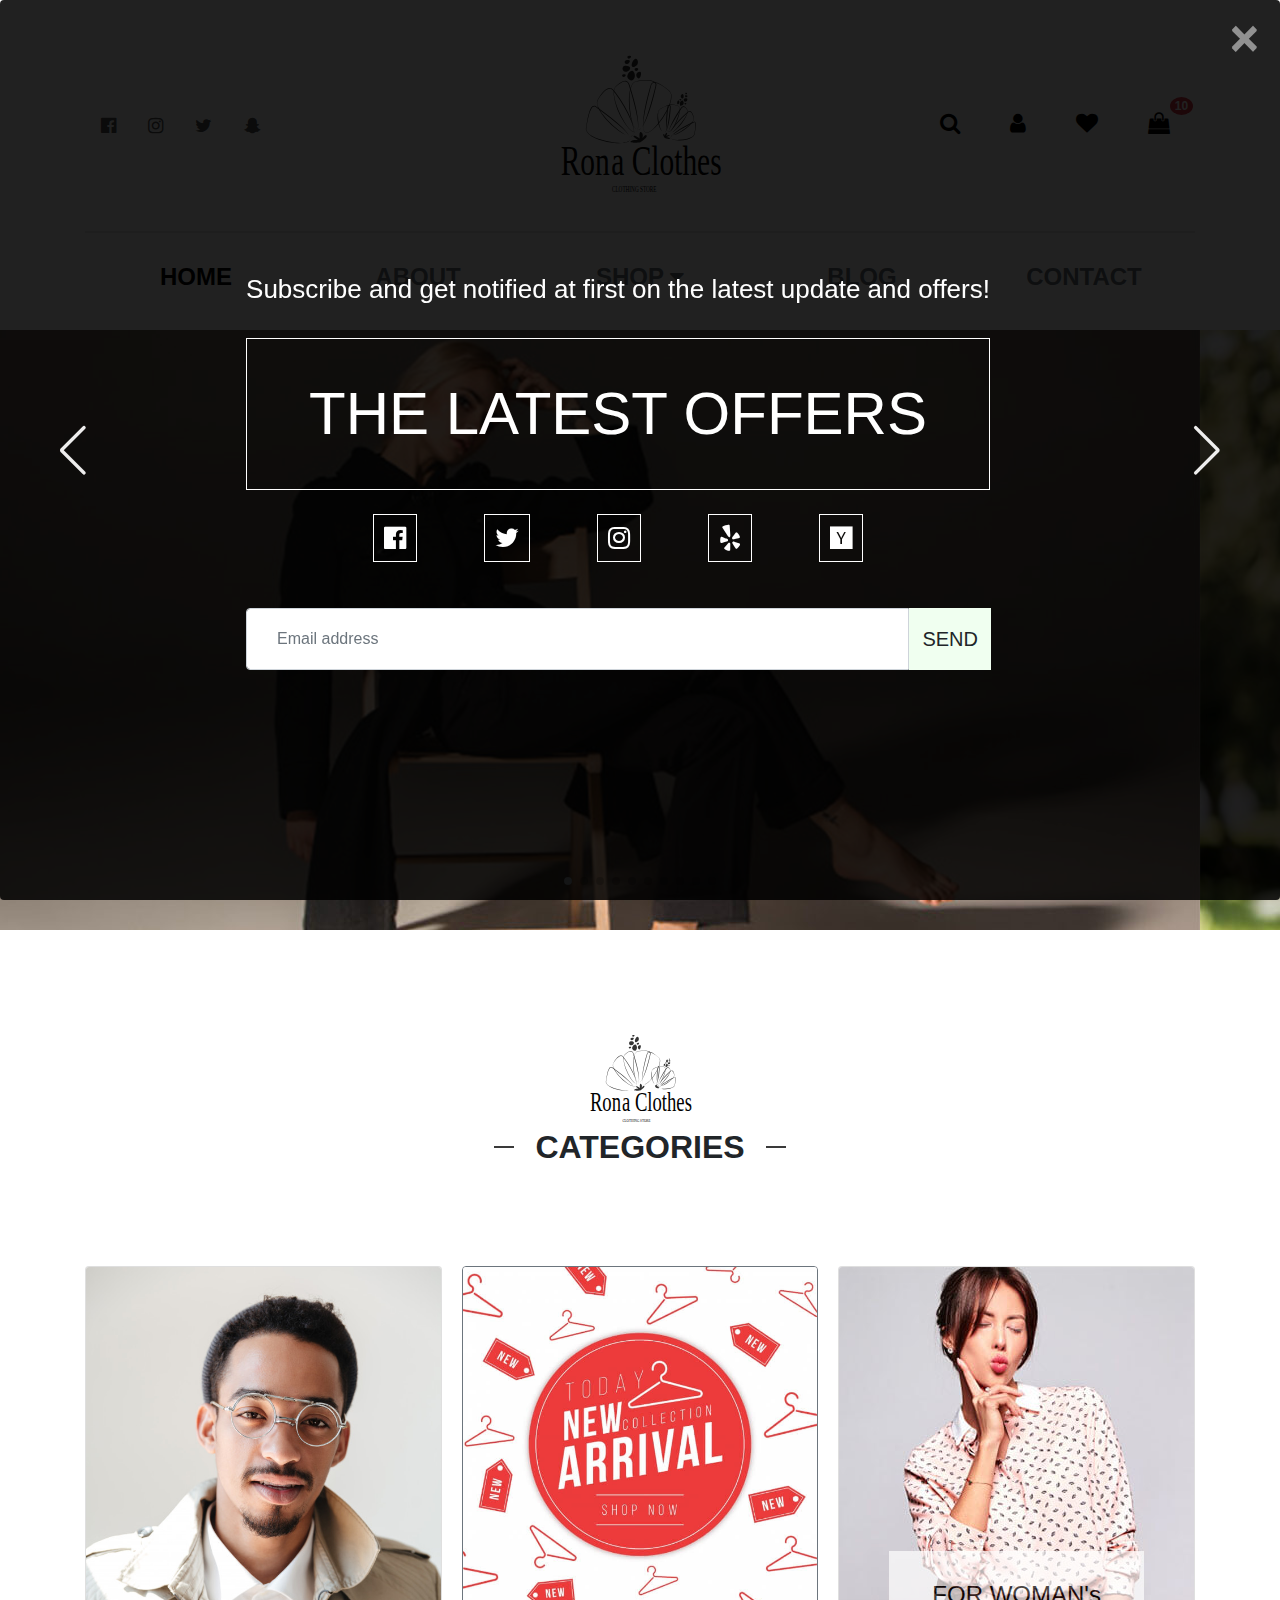
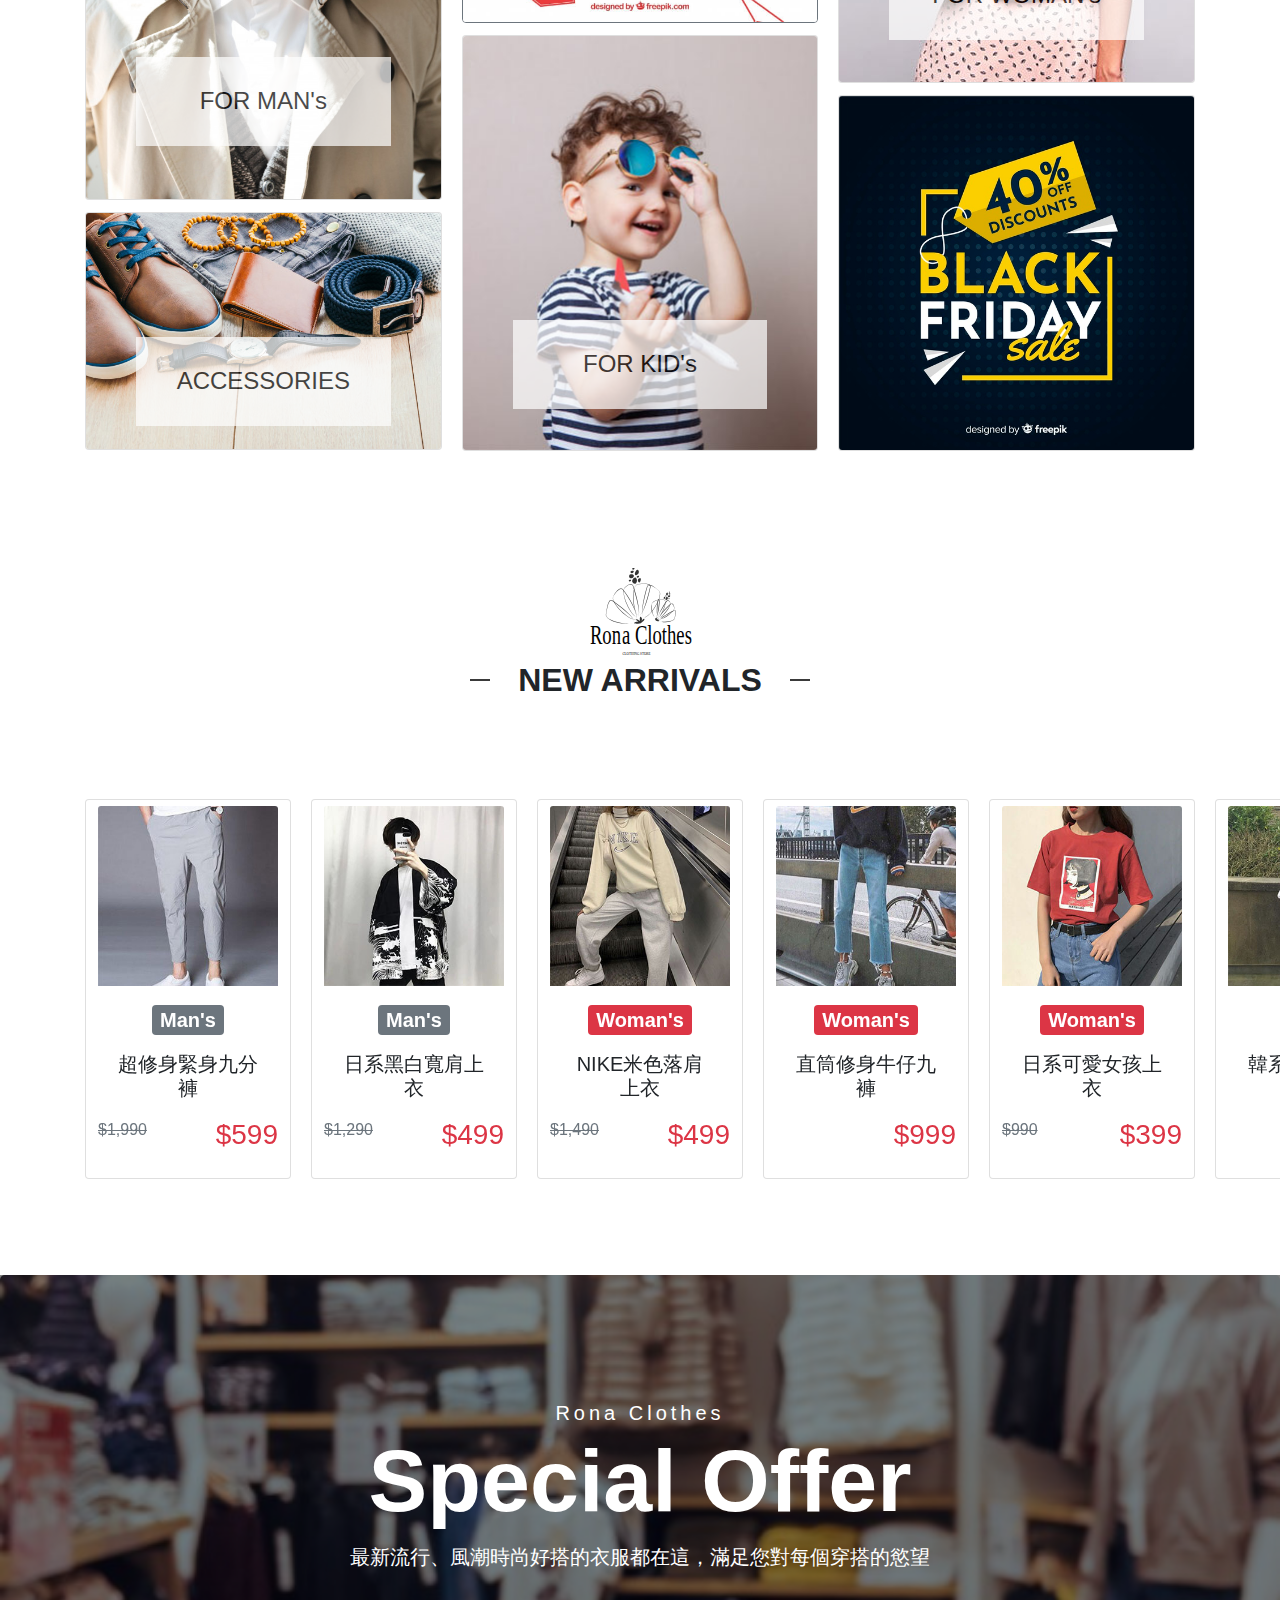
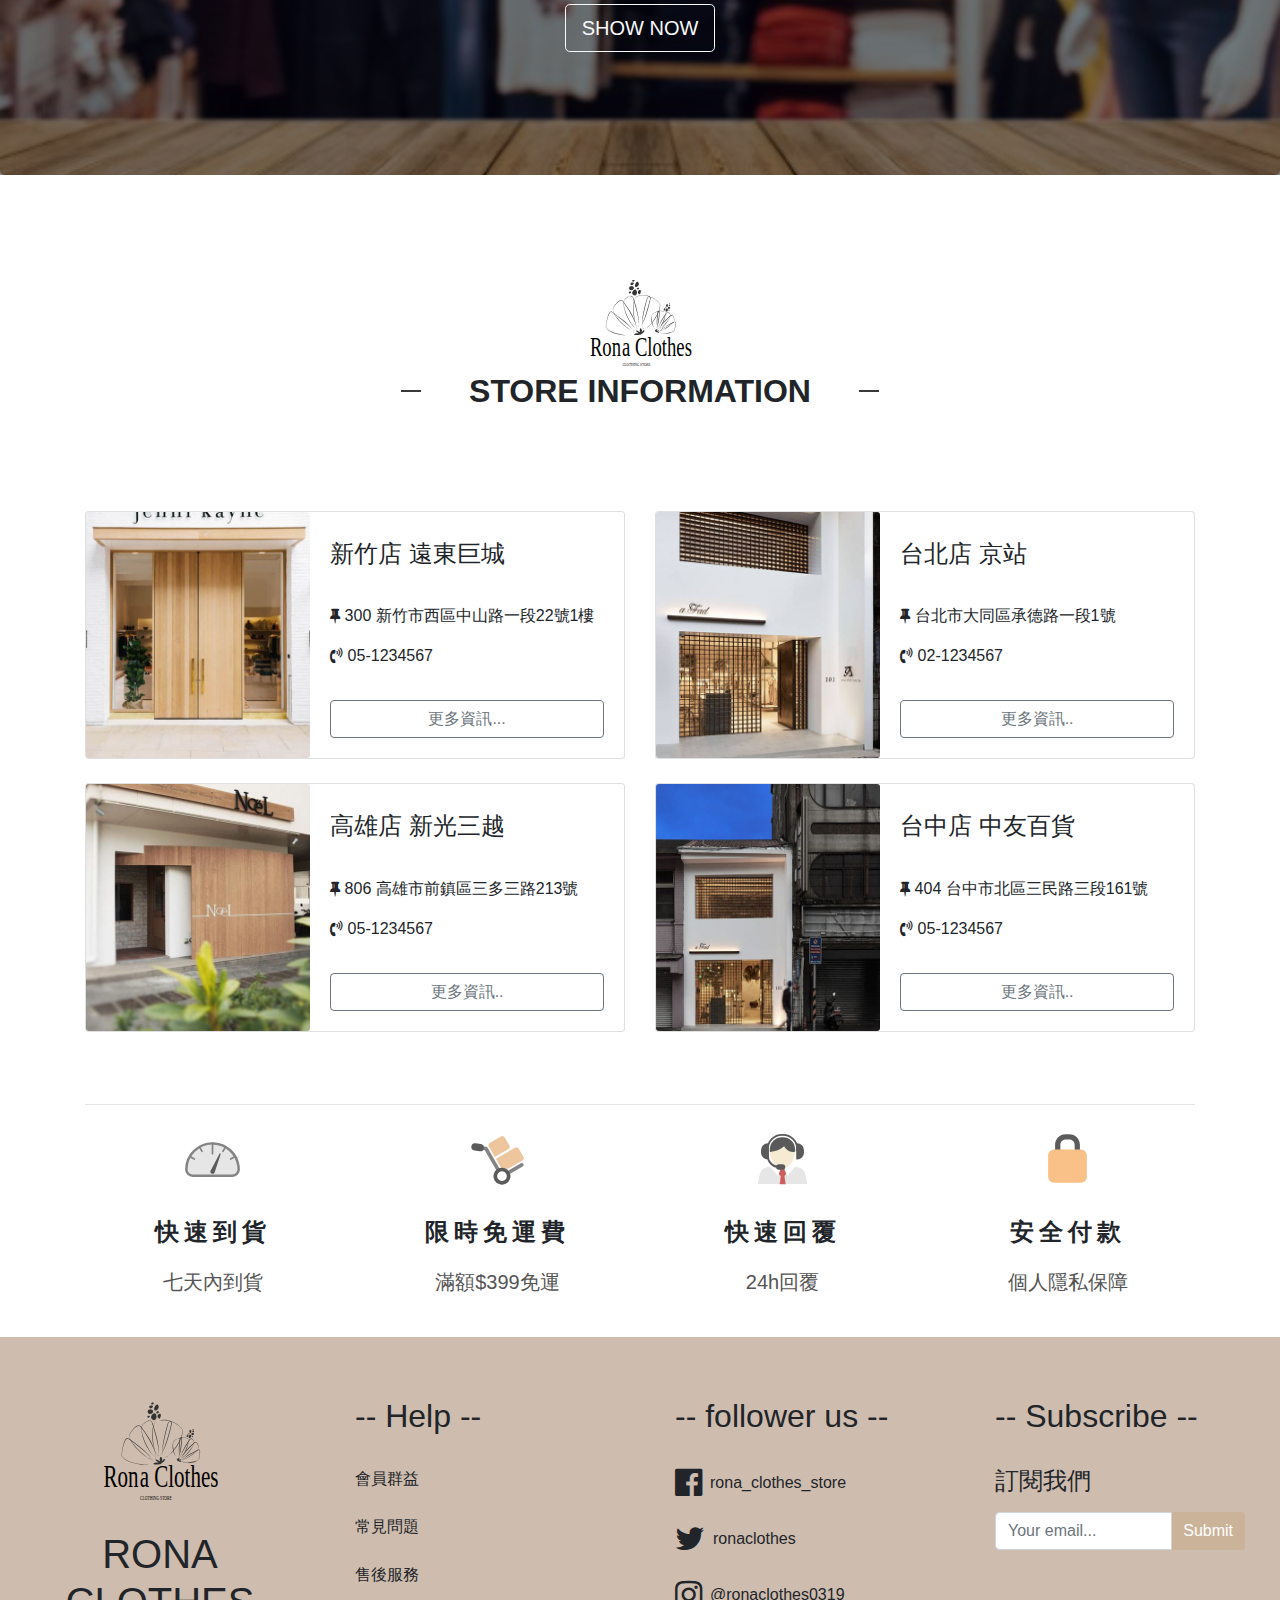
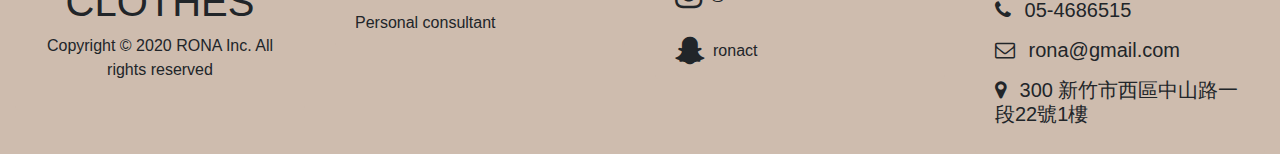
==== index.html @ bc6e912e "update" ====
<!DOCTYPE html>
<html lang="en">

<head>
    <meta charset="UTF-8">
    <meta name="viewport" content="width=device-width, initial-scale=1.0">
    <link rel="stylesheet" href="https://maxcdn.bootstrapcdn.com/font-awesome/4.7.0/css/font-awesome.min.css">
    <link rel="stylesheet" href="https://stackpath.bootstrapcdn.com/bootstrap/4.4.1/css/bootstrap.min.css"
        integrity="sha384-Vkoo8x4CGsO3+Hhxv8T/Q5PaXtkKtu6ug5TOeNV6gBiFeWPGFN9MuhOf23Q9Ifjh" crossorigin="anonymous">
    <link rel="stylesheet" href="stylesheet/all.css">
    <!--swiper-->
    <link rel="stylesheet" href="https://unpkg.com/swiper/swiper-bundle.min.css">
    <title>Bootstrap | 電商平台</title>
</head>

<body>
    <!--header-->
    <header class="header container mt-5">
        <div class="row">
            <!--漢堡選單-->
            <div class="open-icon">
                <a class="btn" href=""><i class="fa fa-bars" aria-hidden="true"></i></a>
            </div>
            <!--社群icon-->
            <div class="community col-lg-4">
                <nav class="nav">
                    <a class="nav-link" href="#">
                        <i class="fa fa-facebook-official fa-lg" aria-hidden="true"></i>
                    </a>
                    <a class="nav-link" href="#">
                        <i class="fa fa-instagram fa-lg" aria-hidden="true"></i>
                    </a>
                    <a class="nav-link" href="#">
                        <i class="fa fa-twitter fa-lg" aria-hidden="true"></i>
                    </a>
                    <a class="nav-link" href="#">
                        <i class="fa fa-snapchat-ghost fa-lg" aria-hidden="true"></i>
                    </a>
                </nav>
            </div>
            <!--LOGO-->
            <div class="logo col-lg-4">
                <img class="d-block mx-auto" src="image/LOGO.svg" alt="">
            </div>
            <!--使用選單-->
            <div class="side col-lg-4">
                <ul class="nav">
                    <li class="nav-item">
                        <a class="nav-link" href="#">
                            <i class="fa fa-search" aria-hidden="true"></i>
                        </a>
                    </li>
                    <li class="nav-item">
                        <a class="nav-link" href="login.html">
                            <i class="fa fa-user" aria-hidden="true"></i>
                        </a>
                    </li>
                    <li class="nav-item">
                        <a class="nav-link" href="#">
                            <i class="fa fa-heart" aria-hidden="true"></i>
                        </a>
                    </li>
                    <li class="nav-item">
                        <div class="dropdown">
                            <a class="nav-link dropdown" href="#" role="button" id="dropdownMenuLink"
                                data-toggle="dropdown" aria-haspopup="true" aria-expanded="false">
                                <i class="fa fa-shopping-bag" aria-hidden="true"></i>
                                <span class="badge badge-danger rounded-circle">10</span>
                            </a>
                            <div class="dropdown-menu dropdown-menu-right" aria-labelledby="dropdownMenuButton">
                                <section class="shoppingcart container">
                                    <table class="table table-borderless">
                                        <thead>
                                            <tr>
                                                <th scope="col" colspan="3">加入購物車的商品</th>
                                                <th scope="col"></th>
                                            </tr>
                                        </thead>
                                        <tbody>
                                            <tr>
                                                <th scope="row" style="height: auto;">
                                                    <div class="cartpd">
                                                        <p>舒適透氣慢跑鞋(女)</p>
                                                        <span>紅色</span>
                                                        <span>27.5</span>
                                                    </div>
                                                </th>
                                                <td style="padding: none;">
                                                    $39.00
                                                </td>
                                                <td>
                                                    <div class="quantity">
                                                        <input type="number" min="1" max="50" step="1" value="2">
                                                    </div>
                                                </td>
                                                <td>
                                                    <button class="btn border-0">
                                                        <i class="fa fa-times-circle" aria-hidden="true"></i>
                                                    </button>
                                                </td>
                                            </tr>
                                            <tr>
                                                <th scope="row" style="height: auto;">
                                                    <div class="cartpd">
                                                        <p>紅寶石項鍊(女)</p>
                                                        <span>翡翠紅色</span>
                                                    </div>
                                                </th>
                                                <td>
                                                    $139.00
                                                </td>
                                                <td>
                                                    <div class="quantity">
                                                        <input type="number" min="1" max="50" step="1" value="1">
                                                    </div>
                                                </td>
                                                <td>
                                                    <button class="btn border-0">
                                                        <i class="fa fa-times-circle" aria-hidden="true"></i>
                                                    </button>
                                                </td>
                                            </tr>
                                            <tr>
                                                <th scope="row" style="height: auto;">
                                                    <div class="cartpd">
                                                        <p>顯長牛仔褲短(女)</p>
                                                        <span>淺藍色</span>
                                                        <span>XXL</span>
                                                    </div>
                                                </th>
                                                <td>
                                                    $19.00
                                                </td>
                                                <td>
                                                    <div class="quantity">
                                                        <input type="number" min="1" max="50" step="1" value="1">
                                                    </div>
                                                </td>
                                                <td>
                                                    <button class="btn border-0">
                                                        <i class="fa fa-times-circle" aria-hidden="true"></i>
                                                    </button>
                                                </td>
                                            </tr>
                                            <tr>
                                                <th scope="row" style="height: auto;">
                                                    <div class="cartpd">
                                                        <p>經典superlogo 短袖Tshirt</p>
                                                        <span>綠色</span>
                                                        <span>M</span>
                                                    </div>
                                                </th>
                                                <td>
                                                    $9.00
                                                </td>
                                                <td>
                                                    <div class="quantity">
                                                        <input type="number" min="1" max="50" step="1" value="3">
                                                    </div>
                                                </td>
                                                <td>
                                                    <button class="btn border-0">
                                                        <i class="fa fa-times-circle" aria-hidden="true"></i>
                                                    </button>
                                                </td>
                                            </tr>
                                        </tbody>
                                    </table>
                                    <a href="shoppingcart.html" class="btn btn-secondary my-3" style="width: 100%;">
                                        <i class="fa fa-shopping-cart" aria-hidden="true"></i>
                                        結帳去
                                    </a>
                                </section>
                            </div>
                        </div>
                    </li>
                    <!--搜尋-->
                    <div class="input-group mb-3">
                        <input type="text" class="form-control" placeholder="您想搜尋什麼..."
                            aria-label="Recipient's username" aria-describedby="button-addon2">
                        <div class="input-group-append">
                            <button class="btn btn-outline-secondary" type="button" id="button-addon2">
                                <i class="fa fa-search" aria-hidden="true"></i>
                            </button>
                        </div>
                    </div>
                </ul>
            </div>
        </div>
        <ul class="menu nav nav-pills nav-justified">
            <li class="mb-close-menu nav-item">
                <button class="btn"><i class="fa fa-times" aria-hidden="true"></i></button>
            </li>
            <li class="nav-item">
                <a class="nav-link h4 disabled" href="#">HOME</a>
            </li>
            <li class="nav-item">
                <a class="nav-link h4 text-secondary" href="about.html">ABOUT</a>
            </li>
            <li class="shop mb-shop nav-item">
                <a class="nav-link h4 text-secondary" href="shop.html">
                    SHOP
                    <i class="fa fa-caret-down" aria-hidden="true"></i>
                </a>
                <ul class="list-group">
                    <li class="list-group-item border-top-0">
                        <a class="btn" href="shop.html">
                            <p>全部</p>ALL
                        </a>
                    </li>
                    <li class="list-group-item">
                        <a class="btn" href="shop-man.html">
                            <p>男裝</p>MAN's
                        </a>
                    </li>
                    <li class="list-group-item">
                        <a class="btn" href="shop-man.html">
                            <p>女裝</p>WOMAN's
                        </a>
                    </li>
                    <li class="list-group-item">
                        <a class="btn" href="shop-man.html">
                            <p>童裝</p>KID's
                        </a>
                    </li>
                    <li class="list-group-item">
                        <a class="btn" href="shop-man.html">
                            <p>飾品</p>ACCESSORIES
                        </a>
                    </li>
                </ul>
            </li>
            <li class="nav-item">
                <a class="nav-link h4 text-secondary" href="#">BLOG</a>
            </li>
            <li class="nav-item">
                <a class="nav-link h4 text-secondary" href="contact.html">CONTACT</a>
            </li>
        </ul>
    </header>

    <main>
        <!--banner-->
        <section class="banner swiper-container mb-5">
            <div class="swiper-wrapper">
                <div class="swiper-slide">
                    <img class="rwd-img" src="image/banner.jpg" alt="">
                </div>
                <div class="swiper-slide">
                    <img class="rwd-img" src="image/banner1.jpg" alt="">
                </div>
                <div class="swiper-slide">
                    <img class="rwd-img" src="/image/banner3.jpg" alt="">
                </div>
            </div>
            <div class="swiper-button-prev ml-5"></div>
            <div class="swiper-button-next mr-5"></div>
        </section>

        <!--商品分類-->
        <section class="categories container my-5">
            <div class="title-logo text-center mb-5">
                <h2 class="mb-0">
                    <img src="/image/LOGO.svg" alt="">
                </h2>
                <p class="h2"><strong>Categories</strong></p>
            </div>
            <div class="card-columns">
                <a href="#" class="card">
                    <img src="image/man's.jpg" class="card-img" alt="...">
                    <div class="card-body-overlay">
                        <h4 class="card-title mb-0">FOR MAN's</h4>
                    </div>
                </a>
                <a href="shop-man.html" class="card">
                    <img src="image/accessories .jpg" class="card-img" alt="...">
                    <div class="card-body-overlay">
                        <h4 class="card-title mb-0">ACCESSORIES</h4>
                    </div>
                </a>
                <a href="shop-man.html" class="card boder border-secondary">
                    <img src="image/newarival.jpg" class="card-img" alt="...">
                </a>
                <a href="shop-man.html" class="card">
                    <img src="image/Kid's.jpg" class="card-img" alt="...">
                    <div class="card-body-overlay">
                        <h4 class="card-title mb-0">FOR KID's</h4>
                    </div>
                </a>
                <a href="shop-man.html" class="card">
                    <img src="image/woman's.jpg" class="card-img" alt="...">
                    <div class="card-body-overlay">
                        <h4 class="card-title mb-0">FOR WOMAN's</h4>
                    </div>
                </a>
                <a href="shop-man.html" class="card">
                    <img src="image/black-friday.jpg" class="card-img" alt="...">
                </a>
            </div>
        </section>

        <!--新商品-->
        <section class="new container my-5">
            <div class="title-logo text-center mb-5">
                <h2 class="mb-0">
                    <img src="/image/LOGO.svg" alt="">
                </h2>
                <p class="h2"><strong>new arrivals</strong></p>
            </div>
            <div class="arrivals swiper-container pb-5">
                <div class="swiper-wrapper">
                    <div class="new-pd swiper-slide">
                        <a href="shopdetail.html" class="card btn">
                            <div class="card-header bg-transparent border-0 mb-0 p-0">
                                <img src="image/newpd.jpg" class="card-img-top" alt="...">
                            </div>
                            <div class="card-body">
                                <span class="badge badge-secondary">Man's</span>
                                <p class="card-title h5 mt-3">
                                    超修身緊身九分褲
                                </p>
                            </div>
                            <div class="card-footer">
                                <span class="text-secondary"><del>$1,990</del></span>
                                <span class="text-danger h3 ml-auto">$599</span>
                            </div>
                        </a>
                    </div>
                    <div class="new-pd swiper-slide">
                        <a href="shopdetail.html" class="btn card">
                            <div class="card-header bg-transparent border-0 mb-0 p-0">
                                <img src="image/newpd1.jpg" class="card-img-top" alt="...">
                            </div>
                            <div class="card-body">
                                <span class="badge badge-secondary">Man's</span>
                                <p class="card-title h5 mt-3">
                                    日系黑白寬肩上衣
                                </p>
                            </div>
                            <div class="card-footer">
                                <span class="text-secondary"><del>$1,290</del></span>
                                <span class="text-danger h3 ml-auto">$499</span>
                            </div>
                        </a>
                    </div>
                    <div class="new-pd swiper-slide">
                        <a href="shopdetail.html" class="btn card">
                            <div class="card-header bg-transparent border-0 mb-0 p-0">
                                <img src="image/newpd2.jpg" class="card-img-top" alt="...">
                            </div>
                            <div class="card-body">
                                <span class="badge badge-danger">Woman's</span>
                                <p class="card-title h5 mt-3">
                                    NIKE米色落肩上衣
                                </p>
                            </div>
                            <div class="card-footer">
                                <span class="text-secondary"><del>$1,490</del></span>
                                <span class="text-danger h3 ml-auto">$499</span>
                            </div>
                        </a>
                    </div>
                    <div class="new-pd swiper-slide">
                        <a href="shopdetail.html" class="btn card">
                            <div class="card-header bg-transparent border-0 mb-0 p-0">
                                <img src="image/newpd3.jpg" class="card-img-top" alt="...">
                            </div>
                            <div class="card-body">
                                <span class="badge badge-danger">Woman's</span>
                                <p class="card-title h5 mt-3">
                                    直筒修身牛仔九褲
                                </p>
                            </div>
                            <div class="card-footer">
                                <span class="text-danger h3 ml-auto">$999</span>
                            </div>
                        </a>
                    </div>
                    <div class="new-pd swiper-slide">
                        <a href="shopdetail.html" class="btn card">
                            <div class="card-header bg-transparent border-0 mb-0 p-0">
                                <img src="image/newpd4.jpg" class="card-img-top" alt="...">
                            </div>
                            <div class="card-body">
                                <span class="badge badge-danger">Woman's</span>
                                <p class="card-title h5 mt-3">
                                    日系可愛女孩上衣
                                </p>
                            </div>
                            <div class="card-footer">
                                <span class="text-secondary"><del>$990</del></span>
                                <span class="text-danger h3 ml-auto">$399</span>
                            </div>
                        </a>
                    </div>
                    <div class="new-pd swiper-slide">
                        <a href="shopdetail.html" class="btn card">
                            <div class="card-header bg-transparent border-0 mb-0 p-0">
                                <img src="image/newpd6.jpg" class="card-img-top" alt="...">
                            </div>
                            <div class="card-body">
                                <span class="badge badge-secondary">Man's</span>
                                <p class="card-title h5 mt-3">
                                    韓系深色牛仔吊帶褲
                                </p>
                            </div>
                            <div class="card-footer">
                                <span class="text-danger ml-auto h3">$1,290</span>
                            </div>
                        </a>
                    </div>
                    <div class="new-pd swiper-slide">
                        <a href="shopdetail.html" class="btn card">
                            <div class="card-header bg-transparent border-0 mb-0 p-0">
                                <img src="image/newpd5.jpg" class="card-img-top" alt="...">
                            </div>
                            <div class="card-body">
                                <span class="badge badge-secondary">Man's</span>
                                <p class="card-title h5 mt-3">
                                    直筒黑色縮口棉褲
                                </p>
                            </div>
                            <div class="card-footer">
                                <span class="text-danger ml-auto h3">$1,290</span>
                            </div>
                        </a>
                    </div>
                    <div class="new-pd swiper-slide">
                        <a href="shopdetail.html" class="btn card">
                            <div class="card-header bg-transparent border-0 mb-0 p-0">
                                <img src="image/newpd7.jpg" class="card-img-top" alt="...">
                            </div>
                            <div class="card-body">
                                <span class="badge badge-secondary">Man's</span>
                                <p class="card-title h5 mt-3">
                                    日系呆萌紅色紋路上衣
                                </p>
                            </div>
                            <div class="card-footer">
                                <span class="text-secondary"><del>$790</del></span>
                                <span class="text-danger ml-auto h3">$399</span>
                            </div>
                        </a>
                    </div>
                    <div class="new-pd swiper-slide">
                        <a href="shopdetail.html" class="btn card">
                            <div class="card-header bg-transparent border-0 mb-0 p-0">
                                <img src="image/newpd8.jpg" class="card-img-top" alt="...">
                            </div>
                            <div class="card-body">
                                <span class="badge badge-danger">Woman's</span>
                                <p class="card-title h5 mt-3">
                                    超舒服修腿筒牛仔褲
                                </p>
                            </div>
                            <div class="card-footer">
                                <span class="text-danger ml-auto h3">$1,399</span>
                            </div>
                        </a>
                    </div>
                    <div class="new-pd swiper-slide">
                        <a href="shopdetail.html" class="btn card">
                            <div class="card-header bg-transparent border-0 mb-0 p-0">
                                <img src="image/newpd9.jpg" class="card-img-top" alt="...">
                            </div>
                            <div class="card-body">
                                <span class="badge badge-danger">Woman's</span>
                                <p class="card-title h5 mt-3">
                                    可愛深色九分寬褲
                                </p>
                            </div>
                            <div class="card-footer">
                                <span class="text-secondary"><del>$1,390</del></span>
                                <span class="text-danger ml-auto h3">$999</span>
                            </div>
                        </a>
                    </div>
                </div>
                <div class="swiper-pagination">
                </div>
            </div>
        </section>

        <!--告示牌-->
        <section class="billboard jumbotron bg-cover my-5">
            <div class="jumbotron-text">
                <small>Rona Clothes</small>
                <h2 class="display-2 "><strong>Special Offer</strong></h2>
                <p class="lead">最新流行、風潮時尚好搭的衣服都在這，滿足您對每個穿搭的慾望</p>
                <a class="btn btn-outline-light btn-lg mt-3" href="shop.html" role="button">SHOW NOW</a>
            </div>
        </section>

        <!--店面資訊-->
        <section class="store-location container my-5">
            <div class="title-logo text-center">
                <h2 class="mb-0">
                    <img src="/image/LOGO.svg" alt="">
                </h2>
                <p class="h2"><strong>STORE INFORMATION</strong></p>
            </div>
            <div class="row">
                <div class="col-md-6 mb-4">
                    <div class="card" style="max-width: 100%;">
                        <div class="row no-gutters">
                            <div class="col-lg-5">
                                <img src="image/store.jpg" class="card-img d-block mx-auto h-100" alt="...">
                            </div>
                            <div class="col-lg-7">
                                <div class="card-body h-100">
                                    <div class="text h-100 d-flex flex-column justify-content-center">
                                        <h2 class="card-title h4 mt-2">新竹店 遠東巨城</h2>
                                        <p class="card-text mt-4">
                                            <i class="fa fa-thumb-tack" aria-hidden="true"></i>
                                            300 新竹市西區中山路一段22號1樓
                                        </p>
                                        <p class="card-text">
                                            <i class="fa fa-volume-control-phone" aria-hidden="true"></i>
                                            05-1234567
                                        </p>
                                        <a href="#" class="btn btn-outline-secondary mt-3">更多資訊...</a>
                                    </div>
                                </div>
                            </div>
                        </div>
                    </div>
                </div>
                <div class="col-md-6 mb-4">
                    <div class="card h-100" style="max-width: 100%;">
                        <div class="row no-gutters">
                            <div class="col-lg-5">
                                <img src="image/store1.jpg" class="card-img d-block mx-auto h-100" alt="...">
                            </div>
                            <div class="col-lg-7">
                                <div class="card-body h-100">
                                    <div class="text h-100 d-flex flex-column justify-content-center">
                                        <h2 class="card-title h4 mt-2">台北店 京站</h2>
                                        <p class="card-text mt-4">
                                            <i class="fa fa-thumb-tack" aria-hidden="true"></i>
                                            台北市大同區承德路一段1號
                                        </p>
                                        <p class="card-text">
                                            <i class="fa fa-volume-control-phone" aria-hidden="true"></i>
                                            02-1234567
                                        </p>
                                        <a href="#" class="btn btn-outline-secondary mt-3">更多資訊..</a>
                                    </div>
                                </div>
                            </div>
                        </div>
                    </div>
                </div>
                <div class="col-md-6 mb-4">
                    <div class="card" style="max-width: 100%;">
                        <div class="row no-gutters">
                            <div class="col-lg-5">
                                <img src="image/store2.jpg" class="card-img d-block mx-auto h-100" alt="...">
                            </div>
                            <div class="col-lg-7">
                                <div class="card-body h-100">
                                    <div class="text h-100 d-flex flex-column justify-content-center">
                                        <h2 class="card-title h4 mt-2">高雄店 新光三越</h2>
                                        <p class="card-text mt-4">
                                            <i class="fa fa-thumb-tack" aria-hidden="true"></i>
                                            806 高雄市前鎮區三多三路213號
                                        </p>
                                        <p class="card-text">
                                            <i class="fa fa-volume-control-phone" aria-hidden="true"></i>
                                            05-1234567
                                        </p>
                                        <a href="#" class="btn btn-outline-secondary mt-3">更多資訊..</a>
                                    </div>
                                </div>
                            </div>
                        </div>
                    </div>
                </div>
                <div class="col-md-6 mb-4">
                    <div class="card" style="max-width: 100%;">
                        <div class="row no-gutters">
                            <div class="col-lg-5">
                                <img src="image/store3.jpg" class="card-img d-block mx-auto h-100" alt="...">
                            </div>
                            <div class="col-lg-7">
                                <div class="card-body h-100">
                                    <div class="text h-100 d-flex flex-column justify-content-center">
                                        <h2 class="card-title h4 mt-2">台中店 中友百貨</h2>
                                        <p class="card-text mt-4">
                                            <i class="fa fa-thumb-tack" aria-hidden="true"></i>
                                            404 台中市北區三民路三段161號
                                        </p>
                                        <p class="card-text">
                                            <i class="fa fa-volume-control-phone" aria-hidden="true"></i>
                                            05-1234567
                                        </p>
                                        <a href="#" class="btn btn-outline-secondary mt-3">更多資訊..</a>
                                    </div>
                                </div>
                            </div>
                        </div>
                    </div>
                </div>
            </div>
        </section>

        <!--承諾顧客-->
        <section class="promise container">
            <hr>
            <div class="row">
                <div class="col-6 col-lg-3">
                    <div class="card">
                        <img src="image/fast.svg" alt="..." style="color: aqua;">
                        <div class="card-body">
                            <h3 class="card-title">
                                快速到貨
                            </h3>
                            <p class="card-text">七天內到貨</p>
                        </div>
                    </div>
                </div>
                <div class="col-6 col-lg-3">
                    <div class="card">
                        <img src="image/shipping.svg" alt="...">
                        <div class="card-body">
                            <h3 class="card-title">
                                限時免運費
                            </h3>
                            <p class="card-text">滿額$399免運</p>
                        </div>
                    </div>
                </div>
                <div class="col-6 col-lg-3">
                    <div class="card">
                        <img src="image/customer service.svg" alt="...">
                        <div class="card-body">
                            <h3 class="card-title">
                                快速回覆
                            </h3>
                            <p class="card-text">24h回覆</p>
                        </div>
                    </div>
                </div>
                <div class="col-6 col-lg-3">
                    <div class="card">
                        <img src="image/lock.svg" alt="...">
                        <div class="card-body">
                            <h3 class="card-title">
                                安全付款
                            </h3>
                            <p class="card-text">個人隱私保障</p>
                        </div>
                    </div>
                </div>
            </div>
        </section>

        <!--alert-->
        <section class="alert alert-dismissible fade show" role="alert">
            <div class="ad">
                <div class="txt">
                    <p>
                        Subscribe and get notified
                        at first on the latest update and offers!
                    </p>
                    <p>
                        THE LATEST OFFERS
                    </p>
                    <p>
                        <a href="#"><i class="fa fa-facebook-official" aria-hidden="true"></i></a>
                        <a href="#"><i class="fa fa-twitter" aria-hidden="true"></i></a>
                        <a href="#"><i class="fa fa-instagram" aria-hidden="true"></i></a>
                        <a href="#"><i class="fa fa-yelp" aria-hidden="true"></i></a>
                        <a href="#"><i class="fa fa-y-combinator" aria-hidden="true"></i></a>
                    </p>
                    <div class="input-group flex-nowrap">
                        <input type="text" class="form-control" placeholder="Email address" aria-label="Username"
                            aria-describedby="addon-wrapping">
                        <div class="input-group-prepend">
                            <button class="btn" id="addon-wrapping">SEND</button>
                        </div>
                    </div>
                </div>
            </div>
            <button type="button" class="close" data-dismiss="alert" aria-label="Close">
                <span aria-hidden="true">&times;</span>
            </button>
        </section>
    </main>

    <!--FOOTER-->
    <footer class="container-fluid pt-5">
        <div class="row justify-content-center">
            <div class="col-12 col-lg-6 col-xl-3">
                <ul class="list-group">
                    <li class="list-group-item">
                        <img class="d-block mx-auto" src="image/LOGO.svg" alt="">
                    </li>
                    <li class="list-group-item">
                        <p class="h1 text-center">RONA CLOTHES</p>
                        <p class=" text-center">Copyright © 2020 RONA Inc. All rights reserved</p>
                    </li>
                </ul>
            </div>
            <div class="col-12 col-lg-6 col-xl-3">
                <ul class="list-group">
                    <li class="list-group-item h2">-- Help --</li>
                    <li class="list-group-item">會員群益</li>
                    <li class="list-group-item">常見問題</li>
                    <li class="list-group-item">售後服務</li>
                    <li class="list-group-item">Personal consultant</li>
                </ul>
            </div>
            <div class="col-12 col-lg-6 col-xl-3">
                <ul class="list-group">
                    <li class="list-group-item h2">-- follower us --</li>
                    <li class="list-group-item d-flex align-items-center">
                        <i class="fa fa-facebook-official fa-2x mr-2" aria-hidden="true"></i>
                        <span>rona_clothes_store</span>
                    </li>
                    <li class="list-group-item d-flex align-items-center">
                        <i class="fa fa-twitter fa-2x mr-2" aria-hidden="true"></i>
                        <span>ronaclothes</span>
                    </li>
                    <li class="list-group-item d-flex align-items-center">
                        <i class="fa fa-instagram fa-2x mr-2" aria-hidden="true"></i>
                        <span>@ronaclothes0319</span>
                    </li>
                    <li class="list-group-item d-flex align-items-center">
                        <i class="fa fa-snapchat-ghost fa-2x mr-2" aria-hidden="true"></i>
                        <span>ronact</span>
                    </li>
                </ul>
            </div>
            <div class="col-12 col-lg-6 col-xl-3">
                <ul class="list-group">
                    <li class="list-group-item h2">-- Subscribe --</li>
                    <li class="list-group-item">
                        <div class="h4 mb-3">
                            訂閱我們
                        </div>
                        <div class="input-group mb-3">
                            <input type="text" class="form-control" placeholder="Your email..." aria-label="Your email"
                                aria-describedby="basic-addon2">
                            <div class="input-group-append">
                                <button class="input-group-text text-white" id="basic-addon2">Submit</button>
                            </div>
                        </div>
                        <div class="h5 mb-3 mt-5">
                            <p>
                                <i class="fa fa-phone mr-2" aria-hidden="true"></i>
                                05-4686515
                            </p>
                            <p>
                                <i class="fa fa-envelope-o mr-2" aria-hidden="true"></i>
                                rona@gmail.com
                            </p>
                            <p>
                                <i class="fa fa-map-marker mr-2" aria-hidden="true"></i>
                                300 新竹市西區中山路一段22號1樓
                            </p>
                        </div>
                    </li>
                </ul>
            </div>
        </div>
    </footer>




    <!--bootstrap-->
    <script src="https://code.jquery.com/jquery-3.3.1.slim.min.js"
        integrity="sha384-q8i/X+965DzO0rT7abK41JStQIAqVgRVzpbzo5smXKp4YfRvH+8abtTE1Pi6jizo"
        crossorigin="anonymous"></script>
    <script src="https://cdnjs.cloudflare.com/ajax/libs/popper.js/1.14.6/umd/popper.min.js"
        integrity="sha384-wHAiFfRlMFy6i5SRaxvfOCifBUQy1xHdJ/yoi7FRNXMRBu5WHdZYu1hA6ZOblgut"
        crossorigin="anonymous"></script>
    <script src="https://stackpath.bootstrapcdn.com/bootstrap/4.2.1/js/bootstrap.min.js"
        integrity="sha384-B0UglyR+jN6CkvvICOB2joaf5I4l3gm9GU6Hc1og6Ls7i6U/mkkaduKaBhlAXv9k"
        crossorigin="anonymous"></script>
    <!--swiper-->
    <script src="https://unpkg.com/swiper/swiper-bundle.min.js"> </script>
    <script src="js/all.js"></script>
---- stylesheet/all.css ----
@charset "UTF-8";
/*
@import "bootstrap/functions";
@import "bootstrap/variables";
@import "bootstrap/mixins";
@import "bootstrap/root";
@import "bootstrap/reboot";
@import "bootstrap/type";
@import "bootstrap/images";
@import "bootstrap/code";
@import "bootstrap/grid";
@import "bootstrap/tables";
@import "bootstrap/forms";
@import "bootstrap/buttons";
@import "bootstrap/transitions";
@import "bootstrap/dropdown";
@import "bootstrap/button-group";
@import "bootstrap/input-group";
@import "bootstrap/custom-forms";
@import "bootstrap/nav";
@import "bootstrap/navbar";
@import "bootstrap/card";
@import "bootstrap/breadcrumb";
@import "bootstrap/pagination";
@import "bootstrap/badge";
@import "bootstrap/jumbotron";
@import "bootstrap/alert";
@import "bootstrap/progress";
@import "bootstrap/media";
@import "bootstrap/list-group";
@import "bootstrap/close";
@import "bootstrap/toasts";
@import "bootstrap/modal";
@import "bootstrap/tooltip";
@import "bootstrap/popover";
@import "bootstrap/carousel";
@import "bootstrap/spinners";
@import "bootstrap/utilities";
@import "bootstrap/print";
*/
@import url("https://fonts.googleapis.com/css2?family=Anton&display=swap");
@import url("https://fonts.googleapis.com/css2?family=Anton&display=swap");
@import url("https://fonts.googleapis.com/css2?family=Pacifico&display=swap");
@import url("https://fonts.googleapis.com/css2?family=Lobster&display=swap");
.rwd-img {
  max-width: 100%;
  height: auto;
}

.bg-cover {
  background-position: center center;
  background-size: cover;
}

.header {
  /*menu開關*/
}

@media (max-width: 992px) {
  .header {
    margin-top: 0 !important;
  }
}

.header .row {
  -webkit-box-align: center;
      -ms-flex-align: center;
          align-items: center;
}

.header .row .open-icon {
  display: none;
}

@media (max-width: 768px) {
  .header .row .open-icon {
    display: block;
    position: absolute;
    top: 15px;
    left: 30px;
    z-index: 1;
  }
}

.header .row .open-icon i {
  font-size: 2.5em;
  color: #383838;
}

.header .row .logo img {
  width: 50%;
  height: 50%;
}

@media (max-width: 992px) {
  .header .row .logo img {
    width: 35%;
    height: 35%;
  }
}

@media (max-width: 992px) {
  .header .row .community {
    display: -webkit-box;
    display: -ms-flexbox;
    display: flex;
    -webkit-box-pack: end;
        -ms-flex-pack: end;
            justify-content: flex-end;
    margin-top: 20px;
  }
}

.header .row .community .fa {
  font-size: 18px;
  color: #555555;
}

.header .row .side {
  display: -webkit-box;
  display: -ms-flexbox;
  display: flex;
  -webkit-box-pack: end;
      -ms-flex-pack: end;
          justify-content: flex-end;
  position: relative;
  /*搜尋*/
  /*搜尋*/
}

@media (max-width: 992px) {
  .header .row .side {
    -webkit-box-pack: center;
        -ms-flex-pack: center;
            justify-content: center;
    margin: 30px 0;
  }
}

@media (max-width: 768px) {
  .header .row .side {
    -webkit-box-pack: center;
        -ms-flex-pack: center;
            justify-content: center;
    margin-bottom: 80px;
  }
}

.header .row .side .nav-item .nav-link {
  padding: 0 25px;
}

.header .row .side .nav-item .nav-link i {
  color: black;
  font-size: 22px;
}

.header .row .side .nav-item .nav-link .fa-shopping-bag {
  position: relative;
}

.header .row .side .nav-item .nav-link .badge {
  position: absolute;
  top: -15px;
}

.header .row .side .input-group {
  opacity: 0;
  position: absolute;
  bottom: -80px;
  left: 0;
  right: 0;
  margin-left: auto;
  width: 80%;
  -webkit-transition: .5s;
  transition: .5s;
}

@media (max-width: 1200px) {
  .header .row .side .input-group {
    margin: 0 auto;
  }
}

.header .row .side .input-group input {
  border-top-left-radius: 20px;
  border: 1px solid gray;
}

.header .row .side .input-group button {
  border-bottom-right-radius: 20px;
}

.header .row .side .input-group button:hover i {
  color: white;
}

.header .row .side .input-group-show {
  opacity: 1;
}

@media (max-width: 992px) {
  .header .row .side .input-group-show {
    margin: 0 auto;
  }
}

.header .menu {
  margin-top: 30px;
  border-top: 2px solid #e7e7e7;
  position: relative;
  /*mb-關閉按鈕*/
  /*控制shop*/
}

@media (max-width: 992px) {
  .header .menu {
    margin-top: 60px;
  }
}

@media (max-width: 768px) {
  .header .menu {
    display: block;
    border-top: none;
    position: fixed;
    top: 0;
    bottom: 0;
    left: 0;
    width: 300px;
    height: 100%;
    overflow-x: hidden;
    overflow-y: auto;
    z-index: 999;
    margin-top: 0 !important;
    padding-top: 10px;
    background-color: rgba(255, 255, 255, 0.9);
    -webkit-transform: translateX(-550px);
            transform: translateX(-550px);
    -webkit-transition: .5s;
    transition: .5s;
  }
}

.header .menu .mb-close-menu {
  display: none;
}

@media (max-width: 768px) {
  .header .menu .mb-close-menu {
    display: -webkit-box;
    display: -ms-flexbox;
    display: flex;
    -webkit-box-pack: end;
        -ms-flex-pack: end;
            justify-content: flex-end;
  }
}

.header .menu .mb-close-menu button {
  font-size: 36px;
  color: gray;
  margin-right: 20px;
}

.header .menu .mb-close-menu button:hover {
  color: #141414;
}

.header .menu .nav-item {
  /*開啟mb-shop*/
}

@media (max-width: 992px) {
  .header .menu .nav-item a {
    font-size: 20px;
  }
}

@media (max-width: 768px) {
  .header .menu .nav-item {
    -webkit-box-flex: 0;
        -ms-flex-positive: 0;
            flex-grow: 0;
  }
}

.header .menu .nav-item:hover {
  position: relative;
}

.header .menu .nav-item:hover::before {
  content: '';
  position: absolute;
  top: -3px;
  left: 0;
  right: 0;
  margin: 0 auto;
  width: 50%;
  height: 2px;
  background-color: black;
}

@media (max-width: 768px) {
  .header .menu .nav-item:hover::before {
    width: 0;
  }
}

.header .menu .nav-item .list-group {
  opacity: 0;
  position: absolute;
  z-index: -1;
  text-align: start;
  -webkit-transition: .2s;
  transition: .2s;
}

@media (max-width: 768px) {
  .header .menu .nav-item .list-group {
    opacity: 0;
    position: static;
    height: 0;
  }
}

.header .menu .nav-item .list-group .list-group-item {
  padding: 0;
}

@media (max-width: 768px) {
  .header .menu .nav-item .list-group .list-group-item {
    background-color: transparent;
  }
}

.header .menu .nav-item .list-group .list-group-item:hover {
  background-color: #b6b6b6;
}

.header .menu .nav-item .list-group .list-group-item a {
  width: 100%;
  padding: 10px 60px;
}

@media (max-width: 1200px) {
  .header .menu .nav-item .list-group .list-group-item a {
    padding: 10px 40px;
  }
}

@media (max-width: 992px) {
  .header .menu .nav-item .list-group .list-group-item a {
    font-size: 16px;
    padding: 10px 20px;
  }
}

@media (max-width: 768px) {
  .header .menu .nav-item .open-shop {
    opacity: 1;
    height: 100%;
  }
}

.header .menu .nav-item .nav-link {
  color: black;
  font-weight: 600;
  padding: 30px;
}

@media (min-width: 768px) {
  .header .menu .shop:hover .list-group {
    opacity: 1;
    z-index: 99;
    -webkit-transition: .2s;
    transition: .2s;
  }
}

@media (max-width: 768px) {
  .header .menu-open {
    -webkit-transform: translateX(0) !important;
            transform: translateX(0) !important;
  }
}

footer {
  background-color: #CEBCAE;
}

footer .list-group-item {
  border: none;
  background-color: #CEBCAE;
}

footer .list-group-item img {
  width: 50%;
  height: 50%;
}

footer .input-group-text {
  background-color: #CBB399;
  border: none;
}

footer .input-group-text i {
  color: #e7e7e7;
}

/*banner*/
.banner {
  max-width: 1200px;
  height: 100%;
  --swiper-navigation-color: #ffffffed;
  --swiper-navigation-size: 50px;
}

/*標題*/
.title-logo {
  margin: 100px 0 !important;
}

.title-logo p strong {
  position: relative;
  text-transform: uppercase;
}

.title-logo p strong::before {
  content: '';
  position: absolute;
  top: 0;
  bottom: 0;
  left: -20%;
  margin: auto 0;
  width: 20px;
  height: 2px;
  background-color: #3a3a3a;
}

@media (max-width: 576px) {
  .title-logo p strong::before {
    display: none;
  }
}

.title-logo p strong::after {
  content: '';
  position: absolute;
  top: 0;
  bottom: 0;
  right: -20%;
  margin: auto 0;
  width: 20px;
  height: 2px;
  background-color: #3a3a3a;
}

@media (max-width: 576px) {
  .title-logo p strong::after {
    display: none;
  }
}

.title-logo h2 img {
  width: 10%;
  height: 10%;
}

@media (max-width: 768px) {
  .title-logo h2 img {
    width: 20%;
    height: 20%;
  }
}

/*商品分類*/
@media (max-width: 576px) {
  .categories .card-columns {
    -webkit-column-count: none;
            column-count: none;
    display: -webkit-box;
    display: -ms-flexbox;
    display: flex;
    -ms-flex-wrap: wrap;
        flex-wrap: wrap;
  }
}

.categories .card-columns .card {
  position: relative;
}

@media (max-width: 576px) {
  .categories .card-columns .card {
    max-width: 48%;
    margin: 1%;
  }
}

@media (max-width: 576px) {
  .categories .card-columns .card img {
    height: 300px;
  }
}

.categories .card-columns .card:hover::before {
  content: '';
  position: absolute;
  top: 0;
  bottom: 0;
  right: 0;
  left: 0;
  margin: 10px;
  border: 2px solid white;
}

.categories .card-columns .card .card-body-overlay {
  position: absolute;
  bottom: 10%;
  left: 0;
  right: 0;
  text-align: center;
  margin: 0 50px;
  padding: 30px 0;
  background-color: white;
  opacity: .7;
  -webkit-transition: .3s;
  transition: .3s;
}

@media (max-width: 768px) {
  .categories .card-columns .card .card-body-overlay {
    padding: 10px 0;
    margin: 0 20px;
  }
}

.categories .card-columns .card .card-body-overlay h4 {
  color: black;
}

@media (max-width: 768px) {
  .categories .card-columns .card .card-body-overlay h4 {
    font-size: 16px;
  }
}

.categories .card-columns .card:hover .card-body-overlay {
  opacity: 1;
  border-radius: 15px;
}

@media (max-width: 576px) {
  .categories .card-columns .card:nth-of-type(3), .categories .card-columns .card:nth-of-type(6) {
    display: none;
  }
}

/*新商品*/
.new .arrivals .card {
  height: 380px;
}

@media (max-width: 992px) {
  .new .arrivals .card {
    height: 350px;
  }
}

@media (max-width: 576px) {
  .new .arrivals .card {
    height: 400px;
  }
}

.new .arrivals .card .badge {
  font-size: 20px;
}

.new .arrivals .card .card-footer {
  display: -webkit-box;
  display: -ms-flexbox;
  display: flex;
  -webkit-box-pack: end;
      -ms-flex-pack: end;
          justify-content: flex-end;
  border-top: none;
  padding-left: 0;
  padding-right: 0;
  background-color: transparent;
}

.new .arrivals .swiper-pagination {
  position: absolute;
  --swiper-theme-color: #141516;
}

/*廣告牌*/
.billboard {
  display: -webkit-box;
  display: -ms-flexbox;
  display: flex;
  -webkit-box-pack: center;
      -ms-flex-pack: center;
          justify-content: center;
  -webkit-box-align: center;
      -ms-flex-align: center;
          align-items: center;
  text-align: center;
  height: 500px;
  background-image: url("../../image/jumbotron.jpg");
  position: relative;
}

.billboard::before {
  content: '';
  position: absolute;
  left: 0;
  right: 0;
  top: 0;
  bottom: 0;
  background-color: rgba(0, 0, 0, 0.5);
  width: 100%;
  height: 100%;
}

.billboard .jumbotron-text {
  z-index: 1;
  color: white;
}

.billboard .jumbotron-text small {
  font-size: 20px;
  font-weight: 500;
  letter-spacing: 4px;
}

.billboard .jumbotron-text h2 {
  font-weight: 600;
}

/*承諾顧客*/
.promise {
  -webkit-user-select: none;
     -moz-user-select: none;
      -ms-user-select: none;
          user-select: none;
  margin-top: 30px;
  margin-bottom: 20px;
}

.promise .card {
  border: none;
}

.promise .card img {
  display: block;
  margin: auto;
  width: 30%;
  opacity: .8;
}

.promise .card .card-body {
  text-align: center;
}

.promise .card .card-body h3 {
  font-size: 24px;
  font-weight: 600;
  letter-spacing: 5px;
}

.promise .card .card-body p {
  margin-top: 20px;
  color: #555555;
  font-size: 20px;
}

@media (max-width: 768px) {
  .promise .card .card-body p {
    margin-top: 0;
  }
}

.alert {
  position: fixed;
  top: 0;
  bottom: 0;
  right: 0;
  left: 0;
  z-index: 1;
  margin-bottom: 0;
  background-color: rgba(0, 0, 0, 0.87);
}

.alert .ad {
  height: 100vh;
  display: -webkit-box;
  display: -ms-flexbox;
  display: flex;
  -webkit-box-pack: center;
      -ms-flex-pack: center;
          justify-content: center;
  -webkit-box-orient: vertical;
  -webkit-box-direction: normal;
      -ms-flex-direction: column;
          flex-direction: column;
  -webkit-box-align: center;
      -ms-flex-align: center;
          align-items: center;
}

.alert .ad p {
  color: white;
  font-size: 26px;
  text-align: center;
  line-height: 2.5;
}

.alert .ad p:nth-of-type(2) {
  font-size: 60px;
  border: 1px solid white;
}

.alert .ad p i {
  margin: 0 30px 30px;
  padding: 10px;
  border: 1px solid white;
  color: white;
}

.alert .ad input {
  padding: 30px;
}

.alert .ad button {
  background-color: honeydew;
  font-size: 20px;
}

.alert .close {
  color: white;
  z-index: 2;
  font-size: 50px;
}

.sign {
  background-color: #f1f1f1;
}

.sign .singin-link {
  display: -webkit-box;
  display: -ms-flexbox;
  display: flex;
  -webkit-box-pack: center;
      -ms-flex-pack: center;
          justify-content: center;
}

.sign .singin-link .link-item {
  display: inline-block;
  border-radius: 50%;
  width: 42px;
  height: 42px;
  background-color: white;
}

.sign .singin-link .link-item:nth-of-type(1) {
  background-image: url("https://img.icons8.com/office/60/000000/facebook-new.png");
}

.sign .singin-link .link-item:nth-of-type(2) {
  background-image: url("https://img.icons8.com/office/42/000000/google-logo.png");
}

.sign .split-line {
  height: 1px;
  border-bottom: 1px solid #a8a8a8;
  position: relative;
}

.sign .split-line span {
  position: absolute;
  width: 80px;
  text-align: center;
  top: -15px;
  right: 0;
  left: 0;
  margin: 0 auto;
  background-color: #f1f1f1;
}

.sign .sign-page h1 {
  font-family: 'Anton', sans-serif;
}

.sign .sign-page .card {
  width: 50%;
}

@media (max-width: 992px) {
  .sign .sign-page .card {
    width: 80%;
  }
}

@media (max-width: 768px) {
  .sign .sign-page .card {
    width: 100%;
  }
}

.register {
  background-color: #f1f1f1;
}

.register .register-link {
  display: -webkit-box;
  display: -ms-flexbox;
  display: flex;
  -webkit-box-pack: center;
      -ms-flex-pack: center;
          justify-content: center;
}

.register .register-link .link-item {
  display: inline-block;
  border-radius: 50%;
  width: 42px;
  height: 42px;
  background-color: white;
}

.register .register-link .link-item:nth-of-type(1) {
  background-image: url("https://img.icons8.com/office/60/000000/facebook-new.png");
}

.register .register-link .link-item:nth-of-type(2) {
  background-image: url("https://img.icons8.com/office/42/000000/google-logo.png");
}

.register .split-line {
  height: 1px;
  border-bottom: 1px solid #a8a8a8;
  position: relative;
}

.register .split-line span {
  position: absolute;
  width: 80px;
  text-align: center;
  top: -15px;
  right: 0;
  left: 0;
  margin: 0 auto;
  background-color: #f1f1f1;
}

.register .register-page {
  display: -webkit-box;
  display: -ms-flexbox;
  display: flex;
  -webkit-box-pack: center;
      -ms-flex-pack: center;
          justify-content: center;
}

.register .register-page h1 {
  font-family: 'Anton', sans-serif;
}

.register .register-page .card {
  width: 50%;
}

@media (max-width: 992px) {
  .register .register-page .card {
    width: 80%;
  }
}

@media (max-width: 768px) {
  .register .register-page .card {
    width: 100%;
  }
}

/*conpany*/
.conpany .introduction {
  display: -webkit-box;
  display: -ms-flexbox;
  display: flex;
  -webkit-box-pack: end;
      -ms-flex-pack: end;
          justify-content: flex-end;
}

.conpany .introduction .card {
  border-radius: none;
  border: none;
  border-top: 3px solid black;
  width: 75%;
}

@media (max-width: 992px) {
  .conpany .introduction .card {
    width: 100%;
  }
}

.conpany .introduction .card h1 {
  font-size: 100px;
  font-family: 'Pacifico', cursive;
}

.conpany .introduction .card p {
  line-height: 2;
}

.conpany .introduction .card a {
  border: 3px solid #CEBCAE;
  margin-top: 50px;
  letter-spacing: 10px;
  font-weight: 600;
}

.conpany .introduction .card a:hover {
  background-color: #CEBCAE;
  color: white;
}

.conpany .marking {
  position: relative;
  margin: auto;
}

@media (max-width: 992px) {
  .conpany .marking {
    display: none;
  }
}

.conpany .marking::before {
  content: '';
  position: absolute;
  top: 10%;
  left: 0;
  width: 80%;
  height: 100%;
  background-color: #CBB399;
  z-index: -1;
}

.conpany .marking img {
  display: block;
  margin: 0 auto;
  width: 90%;
  height: 90%;
  background-color: #ececec;
}

/*partner*/
.partner {
  margin-top: 50px !important;
  margin-bottom: 50px !important;
}

@media (max-width: 768px) {
  .partner {
    margin-top: 50px !important;
    margin-bottom: 50px !important;
  }
}

.partner .row {
  margin: 30px 0;
  -webkit-box-pack: justify;
      -ms-flex-pack: justify;
          justify-content: space-between;
  -webkit-box-align: center;
      -ms-flex-align: center;
          align-items: center;
}

@media (max-width: 768px) {
  .partner .row {
    -ms-flex-pack: distribute;
        justify-content: space-around;
  }
}

.partner .row .col-4 {
  margin: 20px 0;
}

.partner h2 {
  font-size: 3.5em;
  font-weight: 900;
  font-family: '標楷體';
  text-decoration: underline;
}

/*boss*/
.founder {
  margin-top: 150px;
  -webkit-box-pack: end;
      -ms-flex-pack: end;
          justify-content: flex-end;
}

@media (max-width: 992px) {
  .founder {
    margin-top: 50px;
  }
}

.founder .col-md-2 .title {
  display: -webkit-box;
  display: -ms-flexbox;
  display: flex;
  -webkit-box-pack: start;
      -ms-flex-pack: start;
          justify-content: flex-start;
}

@media (max-width: 768px) {
  .founder .col-md-2 .title {
    -webkit-box-orient: vertical;
    -webkit-box-direction: normal;
        -ms-flex-direction: column;
            flex-direction: column;
  }
}

.founder .col-md-2 h3 {
  -webkit-writing-mode: vertical-lr;
      -ms-writing-mode: tb-lr;
          writing-mode: vertical-lr;
  font-size: 40px;
  position: relative;
}

@media (max-width: 768px) {
  .founder .col-md-2 h3 {
    -webkit-writing-mode: horizontal-tb;
        -ms-writing-mode: lr-tb;
            writing-mode: horizontal-tb;
    display: inline;
    font-size: 3.5em;
    font-weight: 900;
    font-family: '標楷體';
    text-decoration: underline;
  }
}

.founder .col-md-2 h3::before {
  content: '';
  position: absolute;
  bottom: -150px;
  left: 0;
  right: 0;
  margin: 0 auto;
  height: 80%;
  width: 2px;
  background-color: #414141;
}

@media (max-width: 768px) {
  .founder .col-md-2 h3::before {
    display: none;
  }
}

.founder .col-md-2 small {
  -webkit-writing-mode: vertical-lr;
      -ms-writing-mode: tb-lr;
          writing-mode: vertical-lr;
  font-size: 20px;
}

@media (max-width: 768px) {
  .founder .col-md-2 small {
    -webkit-writing-mode: horizontal-tb;
        -ms-writing-mode: lr-tb;
            writing-mode: horizontal-tb;
  }
}

.founder .col-md-10 {
  padding-left: 50px;
}

@media (max-width: 992px) {
  .founder .col-md-10 {
    padding-left: 0;
  }
}

.founder .col-md-10 h2 {
  font-family: 'Lobster', cursive;
  font-size: 60px;
  letter-spacing: 10px;
  color: #CBB399;
}

@media (max-width: 992px) {
  .founder .col-md-10 h2 {
    text-align: center;
  }
}

.founder .col-md-10 .col-md-12 {
  display: -webkit-box;
  display: -ms-flexbox;
  display: flex;
  -webkit-box-pack: end;
      -ms-flex-pack: end;
          justify-content: flex-end;
}

@media (max-width: 992px) {
  .founder .col-md-10 .col-md-12 {
    -webkit-box-orient: vertical;
    -webkit-box-direction: normal;
        -ms-flex-direction: column;
            flex-direction: column;
  }
}

@media (max-width: 768px) {
  .founder .col-md-10 .col-md-12 {
    padding-right: 0;
  }
}

.founder .col-md-10 .col-md-12 .content {
  position: absolute;
  width: 55%;
  top: 0;
  left: 0;
  border-radius: 5px;
  background-color: white;
}

@media (max-width: 992px) {
  .founder .col-md-10 .col-md-12 .content {
    position: static;
    width: 100%;
  }
}

.founder .col-md-10 .col-md-12 .content h3 {
  font-size: 30px;
  margin: 20px 0 30px;
}

@media (max-width: 992px) {
  .founder .col-md-10 .col-md-12 .content h3 {
    text-align: center;
  }
}

.founder .col-md-10 .col-md-12 .content p {
  font-size: 20px;
  line-height: 2;
}

.founder .col-md-10 .col-md-12 .content img {
  max-width: 100%;
  height: auto;
}

/*team*/
.team .row {
  -webkit-box-orient: horizontal;
  -webkit-box-direction: reverse;
      -ms-flex-direction: row-reverse;
          flex-direction: row-reverse;
}

.team .col-md-2 .title {
  -webkit-box-pack: end;
      -ms-flex-pack: end;
          justify-content: flex-end;
}

.team .col-md-2 h3::before {
  height: 60%;
}

@media (max-width: 768px) {
  .team .col-md-2 h3::before {
    left: 35% !important;
  }
}

.team .col-md-10 .col-md-4 h2 {
  text-align: center;
  margin: 20px 0;
}

.team .col-md-10 .col-md-4 p {
  line-height: 2;
}

.team .col-md-10 .col-md-4 img {
  max-width: 100%;
}

.team .col-md-10 .col-md-4 .connection {
  display: -webkit-box;
  display: -ms-flexbox;
  display: flex;
  -webkit-box-pack: center;
      -ms-flex-pack: center;
          justify-content: center;
  position: relative;
}

.team .col-md-10 .col-md-4 .connection::before {
  content: '';
  position: absolute;
  bottom: -20px;
  width: 10%;
  height: 2px;
  background-color: black;
}

.team .col-md-10 .col-md-4 .connection i {
  padding: 10px;
  color: #8d7861;
}

/*bg*/
.bg {
  display: -webkit-box;
  display: -ms-flexbox;
  display: flex;
  -webkit-box-pack: center;
      -ms-flex-pack: center;
          justify-content: center;
  -webkit-box-align: center;
      -ms-flex-align: center;
          align-items: center;
  background-image: url(../../image/quality.jpg);
  height: 500px;
  position: relative;
}

.bg::before {
  content: '';
  position: absolute;
  width: 100%;
  height: 100%;
  background-color: rgba(0, 0, 0, 0.246);
}

.bg h2 {
  font-size: 5em;
  color: white;
  z-index: 1;
  border: 5px solid white;
  padding: 20px 10px;
}

.contact {
  margin-bottom: 50px;
}

.contact h1 {
  text-align: center;
  font-size: 3.5em;
  margin: 50px 0;
}

@media (max-width: 768px) {
  .contact h1 {
    margin: 50px 0;
  }
}

.contact .detail {
  margin: 100px 0 80px;
  text-align: center;
}

.contact .detail h2 {
  margin: 50px 0 100px;
}

@media (max-width: 768px) {
  .contact .detail .col-12 {
    margin: 30px 0;
  }
}

.contact .detail .col-12 i {
  font-size: 60px;
  color: #616161;
}

.contact .detail .col-12 h3 {
  font-size: 20px;
  margin: 20px 0;
}

.contact .detail .col-12 p {
  font-size: 16px;
  margin: 10px 0;
  color: gray;
}

.contact .touch .col-md-1 {
  background-color: #ececec;
  display: -webkit-box;
  display: -ms-flexbox;
  display: flex;
  -webkit-box-orient: vertical;
  -webkit-box-direction: normal;
      -ms-flex-direction: column;
          flex-direction: column;
  -webkit-box-pack: justify;
      -ms-flex-pack: justify;
          justify-content: space-between;
}

@media (max-width: 768px) {
  .contact .touch .col-md-1 {
    -webkit-box-orient: horizontal;
    -webkit-box-direction: normal;
        -ms-flex-direction: row;
            flex-direction: row;
    margin: 0 !important;
  }
}

.contact .touch .col-md-1 a {
  display: block;
  font-size: 2.5em;
  padding: 10px 0;
  text-align: center;
  color: #292929;
}

.contact .touch .col-md-6 {
  background-color: #CBB399;
  border: 1px solid black;
  border-radius: 10px;
}

@media (max-width: 768px) {
  .contact .touch .col-md-6 {
    border-radius: 0;
    border: none;
  }
}

.contact .touch .col-md-6 h2 {
  font-size: 30px;
  margin: 20px 0;
}

.contact .touch .col-md-6 p {
  font-size: 18px;
  font-weight: 600;
}

.contact .touch .col-md-6 .form-group {
  margin: 70px 0;
}

.contact .touch .col-md-6 .form-group input, .contact .touch .col-md-6 .form-group textarea {
  background-color: #CBB399;
  border: none;
  border-bottom: 2px solid white;
}

.contact .touch .col-md-6 .form-group ::-webkit-input-placeholder {
  font-size: 16px;
  color: white;
  font-weight: 600;
}

.contact .touch .col-md-6 .form-group :-ms-input-placeholder {
  font-size: 16px;
  color: white;
  font-weight: 600;
}

.contact .touch .col-md-6 .form-group ::-ms-input-placeholder {
  font-size: 16px;
  color: white;
  font-weight: 600;
}

.contact .touch .col-md-6 .form-group ::placeholder {
  font-size: 16px;
  color: white;
  font-weight: 600;
}

.contact .touch .col-md-6 button {
  width: 25%;
  margin-bottom: 20px;
  font-size: 20px;
  color: white;
  border: 2px solid #ececec;
}

.contact .touch .col-md-6 button:hover {
  color: black;
  background-color: #ececec;
}

@media (max-width: 992px) {
  .contact .touch .col-md-6 button {
    width: 35%;
  }
}

.contact .touch .col-md-5 {
  padding-left: 0 !important;
  padding-right: 0 !important;
}

@media (max-width: 768px) {
  .contact .touch .col-md-5 {
    margin: 0 !important;
    height: 300px;
  }
}

.bdb {
  display: -webkit-box;
  display: -ms-flexbox;
  display: flex;
  -webkit-box-align: center;
      -ms-flex-align: center;
          align-items: center;
  -webkit-box-orient: vertical;
  -webkit-box-direction: normal;
      -ms-flex-direction: column;
          flex-direction: column;
  background-color: #e9ecef;
}

.bdb .breadcrumb {
  padding: 0;
  margin: 0;
}

.col-md-3 .categories .card {
  border: none;
}

.col-md-3 .categories .card-header {
  background-color: transparent;
  padding: 5px 0;
  border: none;
}

.col-md-3 .categories .card-header a {
  font-size: 16px;
  color: black;
  padding-top: 0;
  padding-bottom: 0;
}

.col-md-3 .categories .card-header a:hover {
  text-decoration: none;
}

.col-md-3 .categories .card-body .list-group-item {
  border: none;
  color: gray;
  padding-top: 7px;
  padding-bottom: 7px;
}

.col-md-3 .categories .card-body .active {
  color: black;
  background-color: transparent;
  text-decoration: underline;
}

.col-md-3 .color .item {
  display: -webkit-box;
  display: -ms-flexbox;
  display: flex;
  -webkit-box-pack: center;
      -ms-flex-pack: center;
          justify-content: center;
  -ms-flex-wrap: wrap;
      flex-wrap: wrap;
}

.col-md-3 .color .item a {
  display: block;
  width: 20px;
  height: 20px;
  margin: 10px;
  border: 1px solid #c7c7c7;
}

.col-md-3 .slider .col-sm-12 button {
  display: inline-block;
  width: 100%;
  margin-top: 30px;
  border: 1px solid black;
}

.col-md-3 .slider .col-sm-12 button:hover {
  background-color: gray;
  color: white;
  border: 1px solid white;
}

.col-md-3 .size .size-item {
  display: -webkit-box;
  display: -ms-flexbox;
  display: flex;
  -ms-flex-wrap: wrap;
      flex-wrap: wrap;
}

.col-md-3 .size .size-item .item {
  width: 50%;
  margin: 10px 0;
}

.col-md-3 .size .size-item .item input[type="checkbox"] {
  display: none;
}

.col-md-3 .size .size-item .item input[type="checkbox"] + label {
  color: #585858;
  font-size: 20px;
  -webkit-user-select: none;
     -moz-user-select: none;
      -ms-user-select: none;
          user-select: none;
}

.col-md-3 .size .size-item .item input[type="checkbox"] + label span {
  display: inline-block;
  width: 19px;
  height: 19px;
  margin: -2px 10px 0 0;
  vertical-align: middle;
  background: url(https://s3-us-west-2.amazonaws.com/s.cdpn.io/210284/check_radio_sheet.png) left top no-repeat;
  cursor: pointer;
}

.col-md-3 .size .size-item .item input[type="checkbox"]:checked + label span {
  background: url(https://s3-us-west-2.amazonaws.com/s.cdpn.io/210284/check_radio_sheet.png) -19px top no-repeat;
}

@media (max-width: 768px) {
  .col-md-9 {
    padding-top: 0 !important;
  }
}

.col-md-9 .tips .col-6:nth-of-type(2) {
  display: -webkit-box;
  display: -ms-flexbox;
  display: flex;
  -webkit-box-pack: end;
      -ms-flex-pack: end;
          justify-content: flex-end;
}

.col-md-9 .tips .col-6:nth-of-type(2) i {
  margin: 5px 10px;
  font-size: 24px;
  cursor: pointer;
}

.col-md-9 .products .card {
  width: 31.3333%;
  margin: 10px 1%;
  background-color: whitesmoke;
}

@media (max-width: 992px) {
  .col-md-9 .products .card {
    width: 48%;
  }
}

.col-md-9 .products .card img {
  max-width: 100%;
  height: 250px;
}

.col-md-9 .products .card .card-img-overlay .hot {
  width: 90%;
  font-size: 18px;
  font-weight: 600;
  color: white;
  padding: 2px 10px;
  background-color: #d31e1e;
}

.col-md-9 .products .card .card-img-overlay .new {
  width: 90%;
  font-size: 18px;
  font-weight: 600;
  color: white;
  padding: 2px 10px;
  background-color: #3861d1;
}

.col-md-9 .products .card .card-img-overlay i {
  position: absolute;
  top: 20px;
  right: 20px;
  font-size: 26px;
  cursor: pointer;
}

.col-md-9 .products .card .card-body {
  text-align: center;
  font-size: 20px;
}

.col-md-9 .products .card .card-body p:nth-of-type(2) {
  font-weight: 800;
}

.col-md-9 .products .card .card-footer {
  display: -webkit-box;
  display: -ms-flexbox;
  display: flex;
  -webkit-box-pack: justify;
      -ms-flex-pack: justify;
          justify-content: space-between;
  margin: 0 15px 20px;
  background-color: transparent;
  border: none;
  z-index: 1;
}

.col-md-9 .products .card .card-footer a {
  text-decoration: none;
}

.col-md-9 .products .card .card-footer a i {
  width: 40px;
  height: 40px;
  border-radius: 50%;
  border: 1px solid #5a5a5a;
  color: #222222;
  font-size: 22px;
  display: -webkit-box;
  display: -ms-flexbox;
  display: flex;
  -webkit-box-pack: center;
      -ms-flex-pack: center;
          justify-content: center;
  -webkit-box-align: center;
      -ms-flex-align: center;
          align-items: center;
  cursor: pointer;
  -webkit-transition: .5s;
  transition: .5s;
}

.col-md-9 .products .card .card-footer a i:hover {
  background-color: #394370;
  color: white;
}

.col-md-9 .products .pagination .page-item.active .page-link {
  background-color: #ececec;
  border-color: #ececec;
  color: #2e2e2e;
}

.col-md-9 .products .more {
  margin-bottom: 0;
  font-size: 18px;
}

.col-md-9 .products .more a {
  color: gray;
}

.category .pdcard .card {
  width: 100%;
}

.category .swiper-button-prev::after, .category .swiper-button-next::after {
  display: none;
}

.category .swiper-button-prev i, .category .swiper-button-next i {
  font-size: 36px;
  color: #292323;
}

.detail {
  /*header*/
  /*body*/
  /*footer*/
}

.detail .more {
  display: -webkit-box;
  display: -ms-flexbox;
  display: flex;
  -ms-flex-pack: distribute;
      justify-content: space-around;
  margin: 20px 0;
}

.detail .more img {
  max-width: 100%;
  height: 150px;
}

.detail .header p {
  font-size: 20px;
  line-height: 2;
  margin: 20px 0;
}

.detail .header .title {
  display: -webkit-box;
  display: -ms-flexbox;
  display: flex;
  -webkit-box-pack: justify;
      -ms-flex-pack: justify;
          justify-content: space-between;
  -webkit-box-align: center;
      -ms-flex-align: center;
          align-items: center;
  margin: 20px 0;
}

.detail .header .title p {
  color: gray;
}

.detail .header .star {
  color: #dfdf2d;
}

.detail .body h3 {
  margin: 20px 0 30px;
}

.detail .body .row {
  border-top: 1px solid #c2c2c2;
  border-bottom: 1px solid #c2c2c2;
  margin: 20px 0;
  padding: 10px 0;
}

.detail .body .color {
  display: -webkit-box;
  display: -ms-flexbox;
  display: flex;
  -webkit-box-pack: justify;
      -ms-flex-pack: justify;
          justify-content: space-between;
  -webkit-box-align: center;
      -ms-flex-align: center;
          align-items: center;
  -ms-flex-wrap: wrap;
      flex-wrap: wrap;
}

.detail .footer h4 {
  font-size: 20px;
}

.detail .footer h5 {
  font-size: 18px;
  color: #575757;
}

.detail .footer h5 .fa {
  padding: 0 10px;
}

.detail .footer .row {
  margin: 20px 0;
}

.detail .footer .row:nth-of-type(5) {
  margin-top: 50px;
}

.detail .footer button {
  width: 100%;
}

.detail .footer button i {
  font-size: 30px;
}

.reviews .title {
  -ms-flex-pack: distribute;
      justify-content: space-around;
  margin: 50px 0;
}

.reviews .title a {
  color: gray;
}

.reviews .title a:hover {
  text-decoration: none;
}

.reviews .title a:nth-of-type(3) {
  color: black;
}

@media (max-width: 768px) {
  .reviews .title a h2 {
    font-size: 20px;
  }
}

.reviews .media .user {
  display: -webkit-box;
  display: -ms-flexbox;
  display: flex;
  -webkit-box-pack: justify;
      -ms-flex-pack: justify;
          justify-content: space-between;
}

.reviews .media .user h4 {
  font-weight: 600;
}

.reviews .media .user i {
  color: #dfdf2d;
}

.reviews .media .replay {
  display: -webkit-box;
  display: -ms-flexbox;
  display: flex;
  -webkit-box-pack: justify;
      -ms-flex-pack: justify;
          justify-content: space-between;
  margin: 20px 0;
  color: gray;
}

.reviews .media .replay span:nth-of-type(1) {
  cursor: pointer;
}

.relate {
  margin-bottom: 60px;
}

.relate h3 {
  text-align: center;
  font-weight: 900;
  font-size: 36px;
  margin: 50px 0;
}

.relate .col-md-9 {
  -webkit-box-flex: 0;
      -ms-flex: 0 0 100%;
          flex: 0 0 100%;
  max-width: 100%;
}

.relate .card {
  width: 15% !important;
}

@media (max-width: 1200px) {
  .relate .card {
    width: 30% !important;
  }
}

@media (max-width: 576px) {
  .relate .card {
    width: 100% !important;
  }
}

@media (max-width: 768px) {
  .billing .col-md-7 {
    margin-bottom: 50px;
  }
}

.billing .col-md-7 h2 {
  margin: 50px 0 30px;
  font-weight: 600;
  font-size: 50px;
}

.billing .col-md-7 .form-row, .billing .col-md-7 .form-group {
  margin: 15px 0;
}

.billing .col-md-7 .form-row label, .billing .col-md-7 .form-group label {
  font-size: 18px;
}

.billing .col-md-7 .form-row input, .billing .col-md-7 .form-row textarea, .billing .col-md-7 .form-group input, .billing .col-md-7 .form-group textarea {
  border: none;
  background-color: #f0f0f0;
}

.billing .col-md-5 {
  background-color: #f3f3f3;
}

.billing .col-md-5 .products {
  border-top: 1px solid #b3b3b3;
  padding-top: 20px;
}

.billing .col-md-5 h2 {
  text-align: center;
  font-weight: 900;
  font-size: 40px;
  margin: 20px 0;
}

.billing .col-md-5 .item {
  display: -webkit-box;
  display: -ms-flexbox;
  display: flex;
  -webkit-box-pack: justify;
      -ms-flex-pack: justify;
          justify-content: space-between;
}

.billing .col-md-5 .item p {
  font-size: 18px;
  color: #363636;
}

.billing .col-md-5 .item span {
  font-weight: 800;
}

.billing .col-md-5 .subtotal {
  border-top: 1px solid #b3b3b3;
  padding-top: 20px;
}

.billing .col-md-5 .subtotal p {
  font-size: 24px;
  font-weight: 800;
}

.billing .col-md-5 .shipping {
  border-top: 1px solid #b3b3b3;
  padding-top: 20px;
}

.billing .col-md-5 .shipping p {
  font-size: 24px;
  font-weight: 800;
}

.billing .col-md-5 .shipping p:nth-of-type(2) {
  color: #8d8d8d;
}

.billing .col-md-5 .total {
  border-top: 1px solid #b3b3b3;
  padding-top: 20px;
}

.billing .col-md-5 .total p {
  font-size: 30px;
  font-weight: 800;
}

.billing .col-md-5 .total p:nth-of-type(2) {
  color: #c73131;
  font-size: 30px;
}

.billing .col-md-5 .form-check {
  margin: 10px 0;
}

.billing .col-md-5 button {
  margin: 20px 0;
  width: 100%;
  font-size: 28px;
  font-weight: 600;
}

.shoppingcart tr {
  border-bottom: 1px solid #8f8f8f;
}

.shoppingcart tbody th {
  display: -webkit-box;
  display: -ms-flexbox;
  display: flex;
  -webkit-box-align: center;
      -ms-flex-align: center;
          align-items: center;
  height: 200px;
}

.shoppingcart tbody th .cartimg {
  display: -webkit-box;
  display: -ms-flexbox;
  display: flex;
  -webkit-box-pack: center;
      -ms-flex-pack: center;
          justify-content: center;
  width: 100%;
  height: 100%;
}

@media (max-width: 768px) {
  .shoppingcart tbody th .cartimg {
    display: none;
  }
}

.shoppingcart tbody th .cartpd {
  width: 100%;
}

.shoppingcart tbody td {
  vertical-align: middle;
}

.shoppingcart tbody td button {
  border: 1px solid lightgray;
}

.shoppingcart tbody td i {
  font-size: 20px;
  color: #909090;
}

.shoppingcart tbody .quantity {
  position: relative;
}

.shoppingcart tbody input[type=number]::-webkit-inner-spin-button,
.shoppingcart tbody input[type=number]::-webkit-outer-spin-button {
  -webkit-appearance: none;
  margin: 0;
}

.shoppingcart tbody input[type=number] {
  -moz-appearance: textfield;
}

.shoppingcart tbody .quantity input {
  width: 75px;
  height: 42px;
  line-height: 1.65;
  float: left;
  display: block;
  padding: 0;
  margin: 0;
  padding-left: 20px;
  border: 1px solid #eee;
}

.shoppingcart tbody .quantity input:focus {
  outline: 0;
}

.shoppingcart tbody .quantity-nav {
  float: left;
  position: relative;
  height: 42px;
}

.shoppingcart tbody .quantity-button {
  position: relative;
  cursor: pointer;
  border-left: 1px solid #eee;
  width: 20px;
  text-align: center;
  color: #333;
  font-size: 13px;
  font-family: "Trebuchet MS", Helvetica, sans-serif !important;
  line-height: 1.7;
  -webkit-transform: translateX(-100%);
  transform: translateX(-100%);
  -webkit-user-select: none;
  -moz-user-select: none;
  -ms-user-select: none;
  -o-user-select: none;
  user-select: none;
}

.shoppingcart tbody .quantity-button.quantity-up {
  position: absolute;
  height: 50%;
  top: 0;
  border-bottom: 1px solid #eee;
}

.shoppingcart tbody .quantity-button.quantity-down {
  position: absolute;
  bottom: -1px;
  height: 50%;
}

.shoppingcart .subtotal {
  display: -webkit-box;
  display: -ms-flexbox;
  display: flex;
  -webkit-box-pack: justify;
      -ms-flex-pack: justify;
          justify-content: space-between;
  -webkit-box-align: center;
      -ms-flex-align: center;
          align-items: center;
  padding: 30px 0;
}

@media (max-width: 576px) {
  .shoppingcart .subtotal {
    -webkit-box-orient: vertical;
    -webkit-box-direction: reverse;
        -ms-flex-direction: column-reverse;
            flex-direction: column-reverse;
  }
}

.shoppingcart .subtotal:nth-of-type(1) {
  font-size: 26px;
  border-bottom: 1px solid lightgray;
}

.shoppingcart .subtotal:nth-of-type(1) a {
  padding: 20px;
  font-size: 20px;
}

@media (max-width: 576px) {
  .shoppingcart .subtotal:nth-of-type(1) a {
    padding: 10px;
  }
}

.shoppingcart .subtotal:nth-of-type(1) span {
  font-size: 30px;
  font-weight: 900;
  margin-left: 30px;
}

@media (max-width: 576px) {
  .shoppingcart .subtotal:nth-of-type(2) {
    -webkit-box-orient: vertical;
    -webkit-box-direction: normal;
        -ms-flex-direction: column;
            flex-direction: column;
  }
}

.shoppingcart .subtotal:nth-of-type(2) a {
  padding: 15px;
  font-size: 18px;
}

.shoppingcart .subtotal .item:nth-of-type(1) {
  width: 50%;
}

@media (max-width: 576px) {
  .shoppingcart .subtotal .item:nth-of-type(1) {
    width: 100%;
    margin-bottom: 30px;
  }
}
/*# sourceMappingURL=all.css.map */
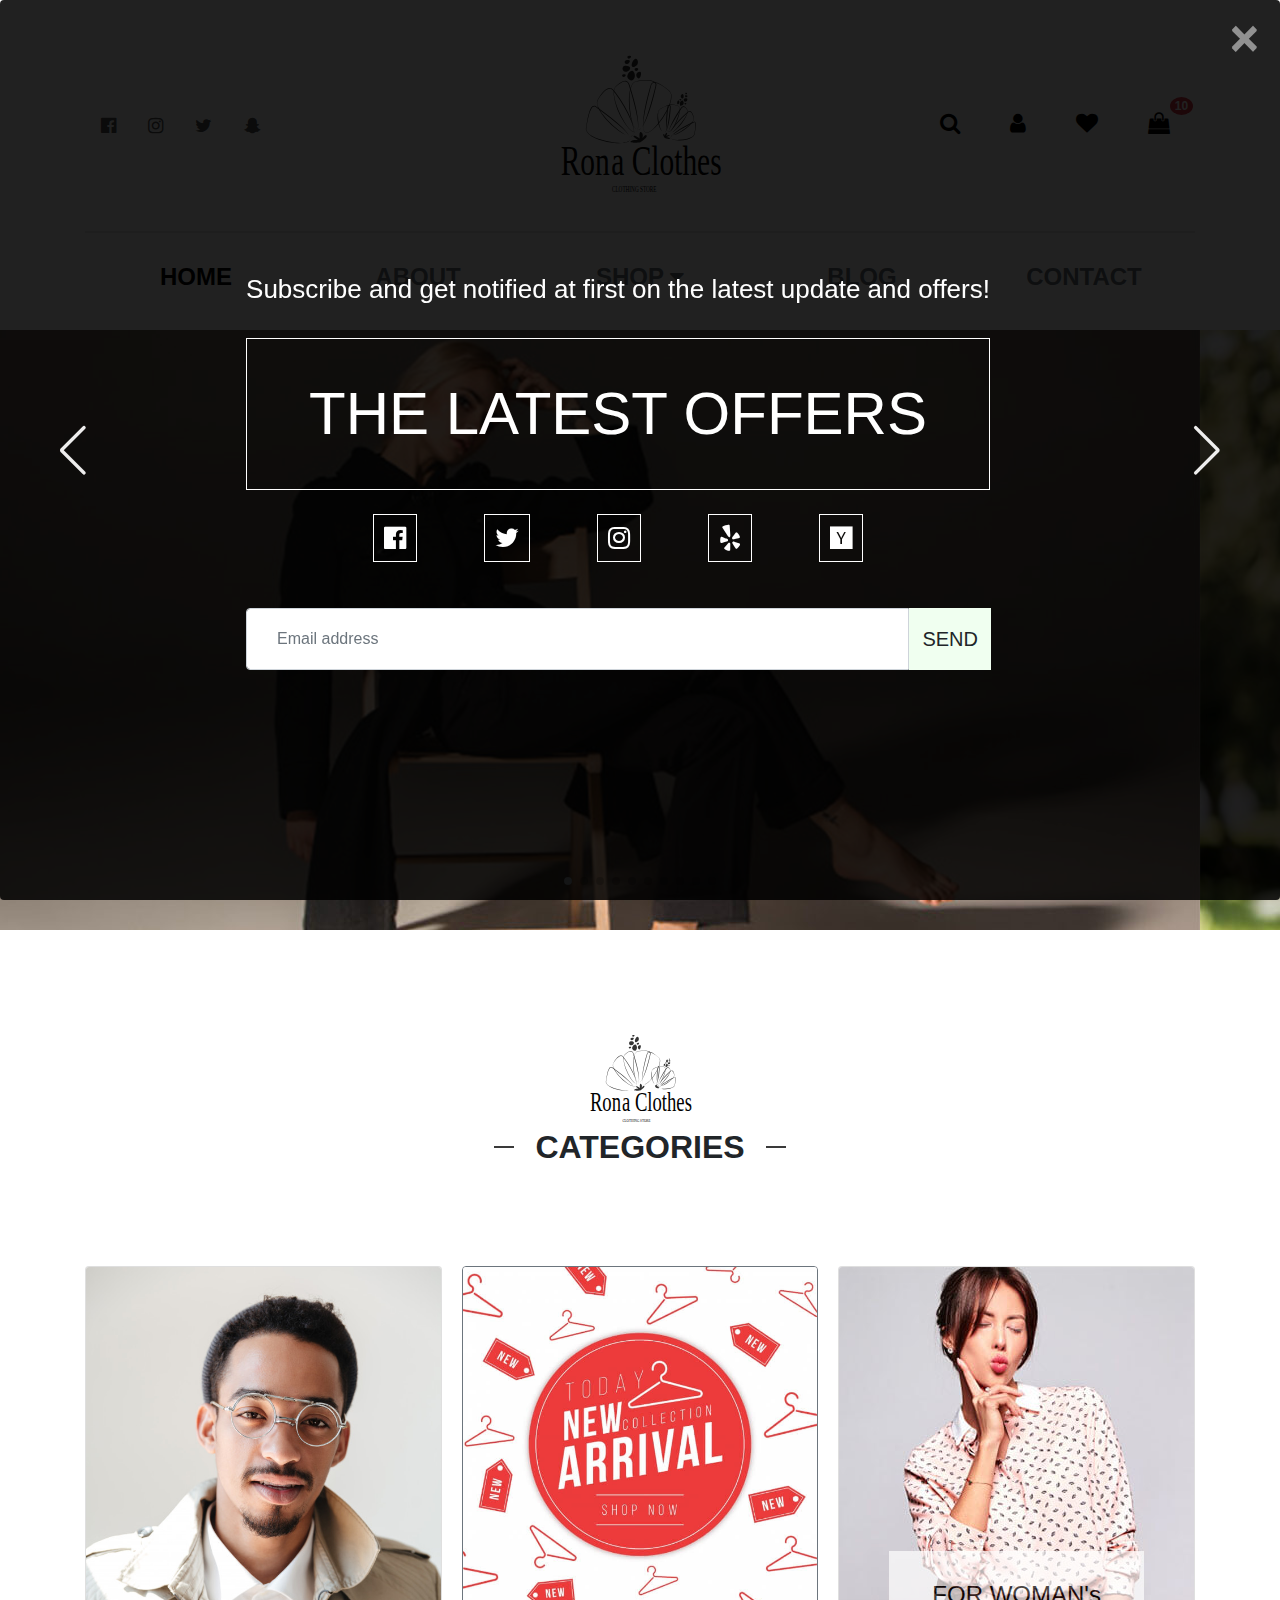
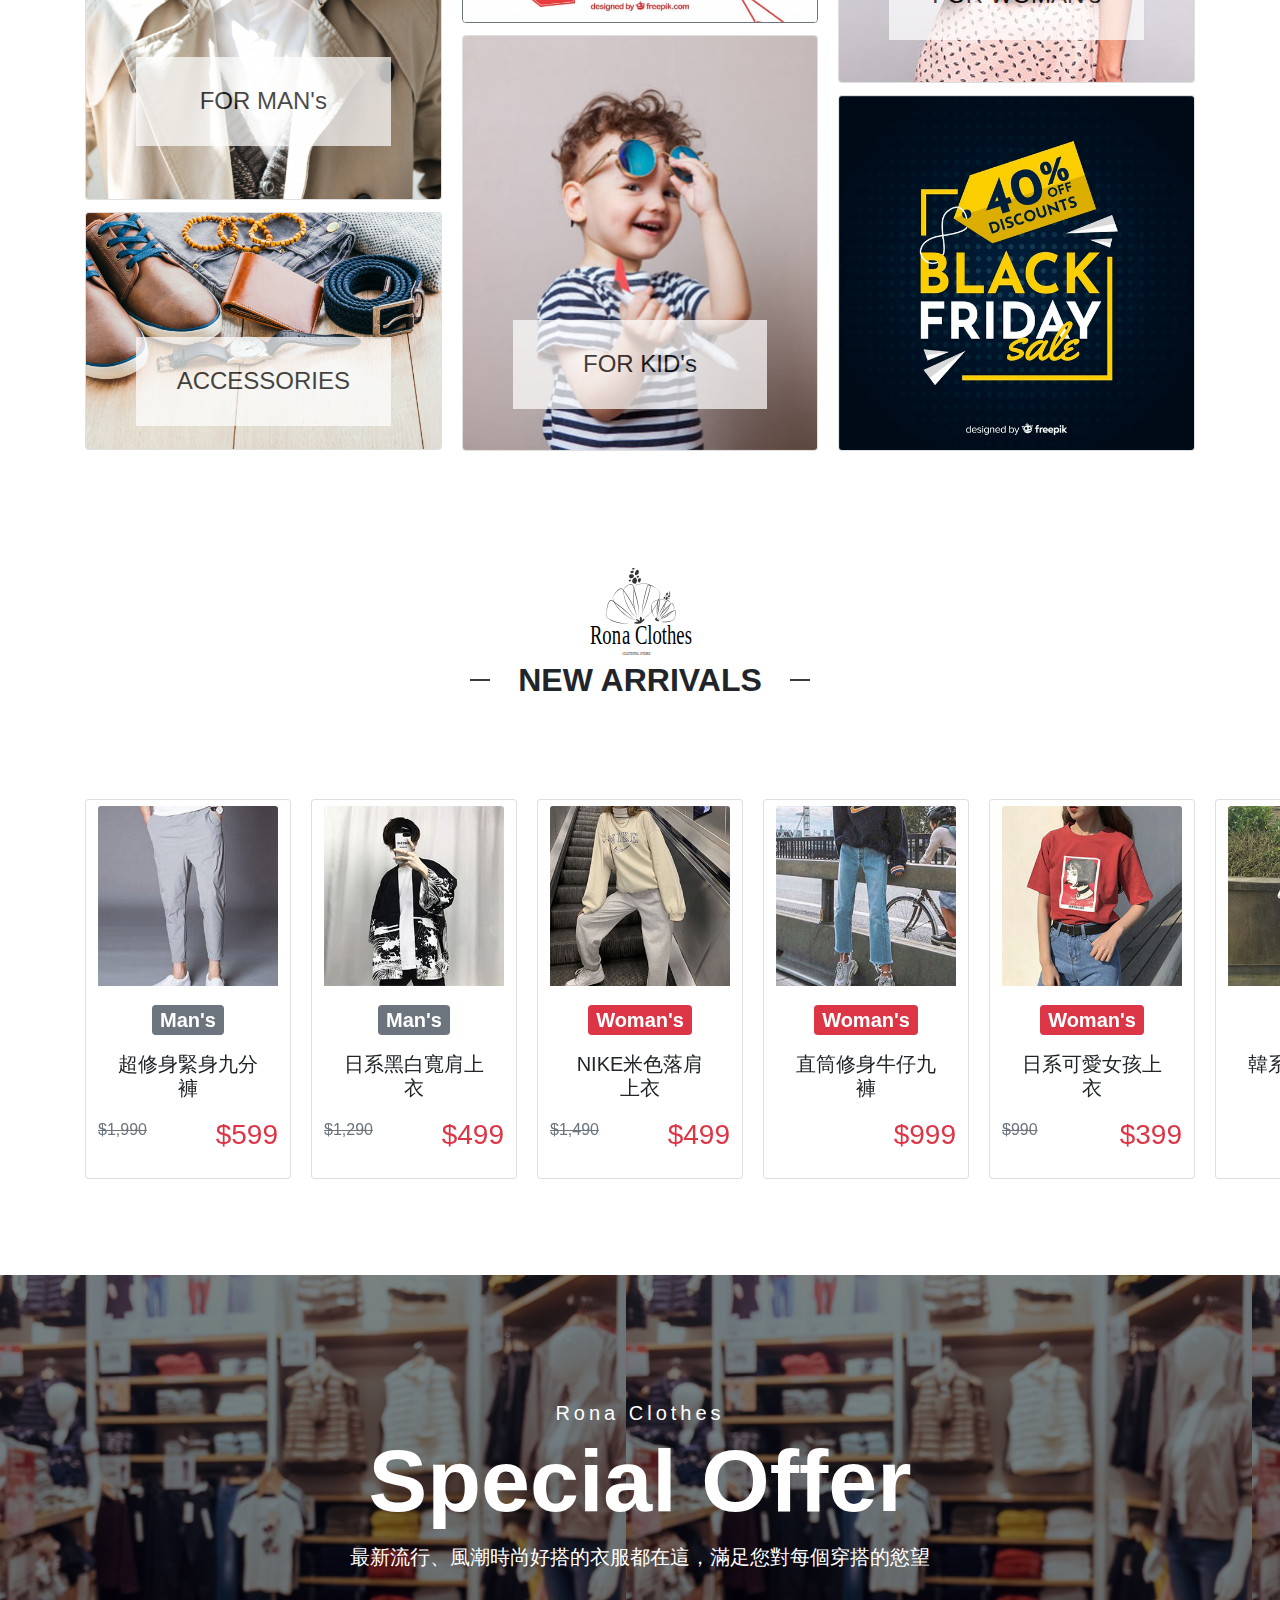
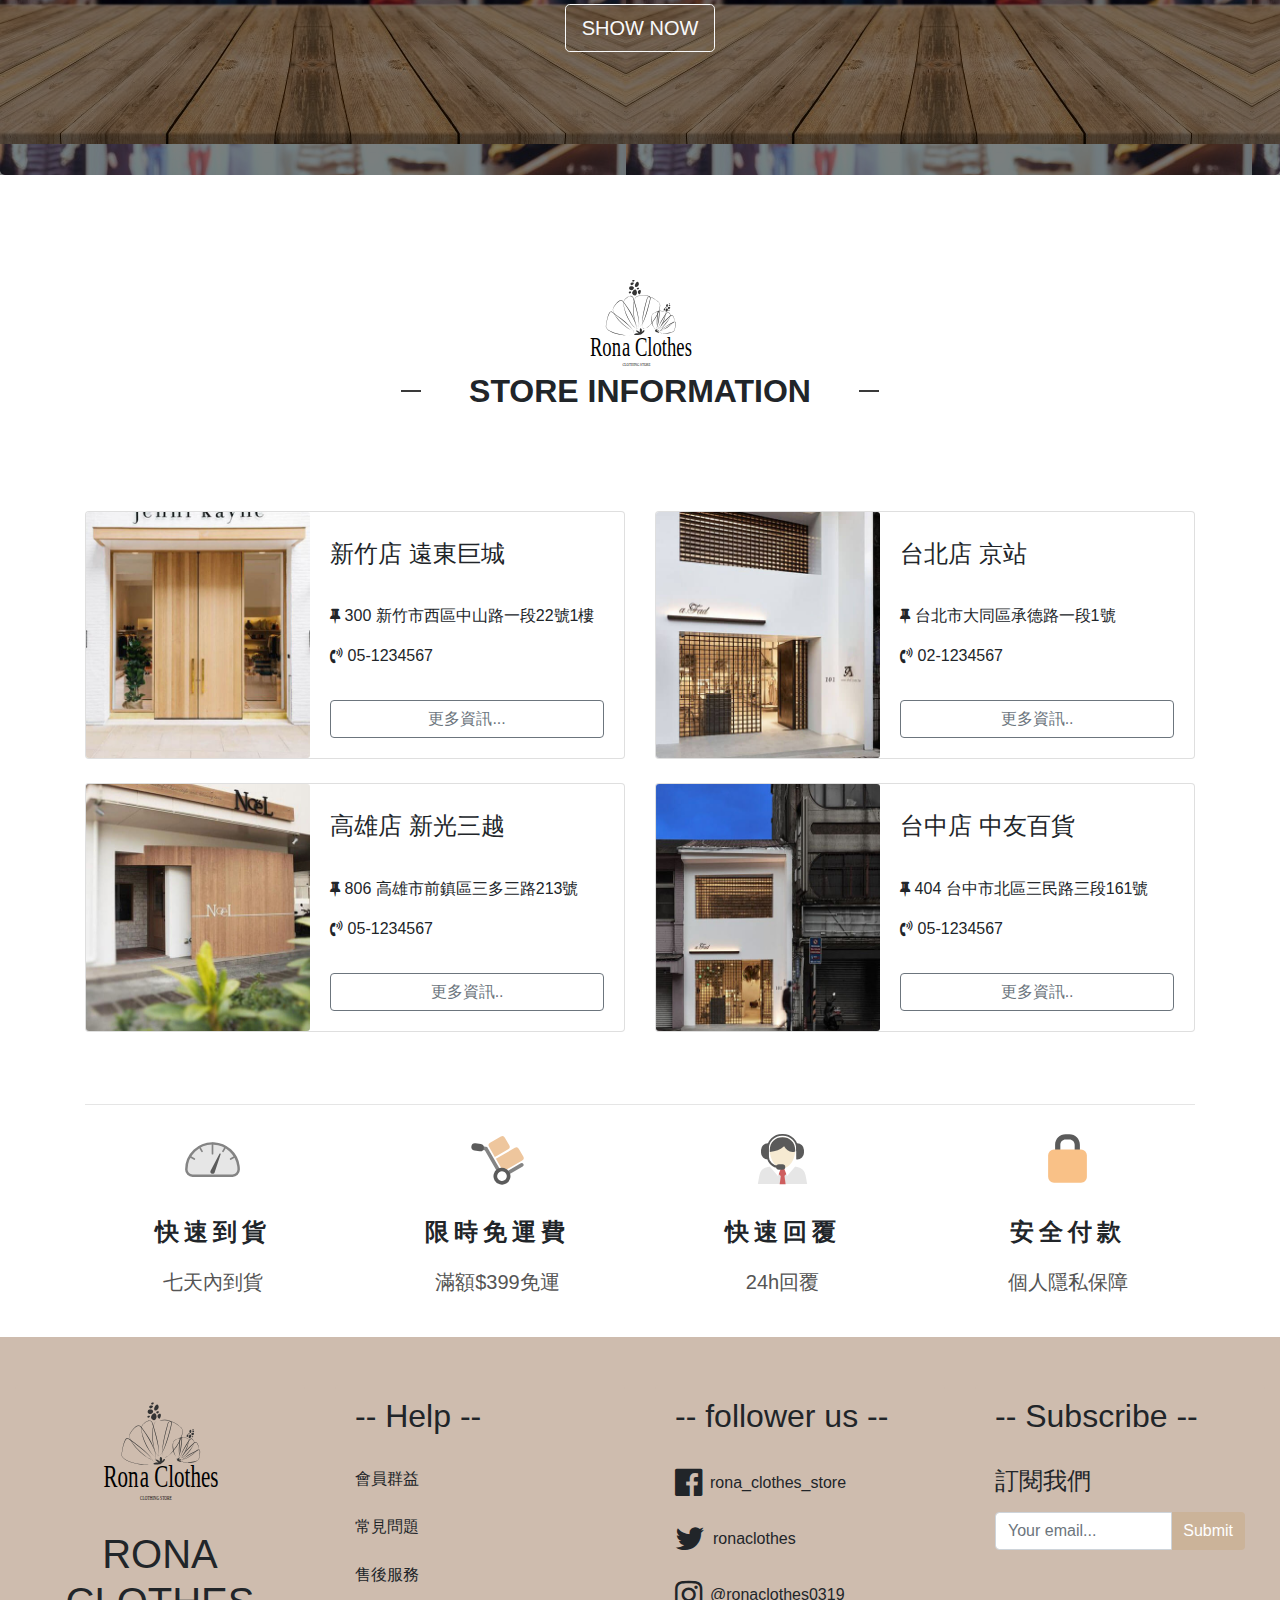
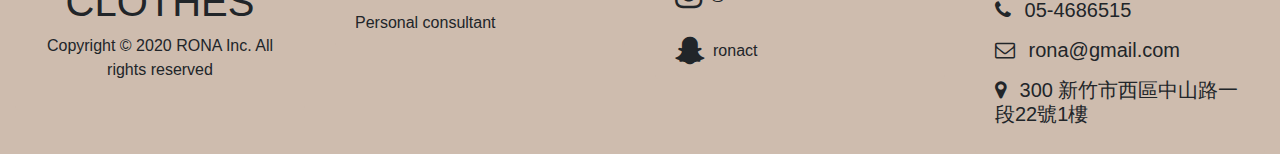
==== commit 74da5e64: "2" ====
--- a/index.html
+++ b/index.html
@@ -10,7 +10,7 @@
     <link rel="stylesheet" href="stylesheet/all.css">
     <!--swiper-->
     <link rel="stylesheet" href="https://unpkg.com/swiper/swiper-bundle.min.css">
-    <title>Bootstrap | 電商平台</title>
+    <title>Rona | 電商平台-1</title>
 </head>
 
 <body>
@@ -250,7 +250,7 @@
                     <img class="rwd-img" src="image/banner1.jpg" alt="">
                 </div>
                 <div class="swiper-slide">
-                    <img class="rwd-img" src="/image/banner3.jpg" alt="">
+                    <img class="rwd-img" src="image/banner3.jpg" alt="">
                 </div>
             </div>
             <div class="swiper-button-prev ml-5"></div>
@@ -261,7 +261,7 @@
         <section class="categories container my-5">
             <div class="title-logo text-center mb-5">
                 <h2 class="mb-0">
-                    <img src="/image/LOGO.svg" alt="">
+                    <img src="image/LOGO.svg" alt="">
                 </h2>
                 <p class="h2"><strong>Categories</strong></p>
             </div>
@@ -303,7 +303,7 @@
         <section class="new container my-5">
             <div class="title-logo text-center mb-5">
                 <h2 class="mb-0">
-                    <img src="/image/LOGO.svg" alt="">
+                    <img src="image/LOGO.svg" alt="">
                 </h2>
                 <p class="h2"><strong>new arrivals</strong></p>
             </div>
@@ -495,7 +495,7 @@
         <section class="store-location container my-5">
             <div class="title-logo text-center">
                 <h2 class="mb-0">
-                    <img src="/image/LOGO.svg" alt="">
+                    <img src="image/LOGO.svg" alt="">
                 </h2>
                 <p class="h2"><strong>STORE INFORMATION</strong></p>
             </div>
--- a/stylesheet/all.css
+++ b/stylesheet/all.css
@@ -609,7 +609,7 @@
           align-items: center;
   text-align: center;
   height: 500px;
-  background-image: url("../../image/jumbotron.jpg");
+  background: url("../image/jumbotron.jpg");
   position: relative;
 }
 
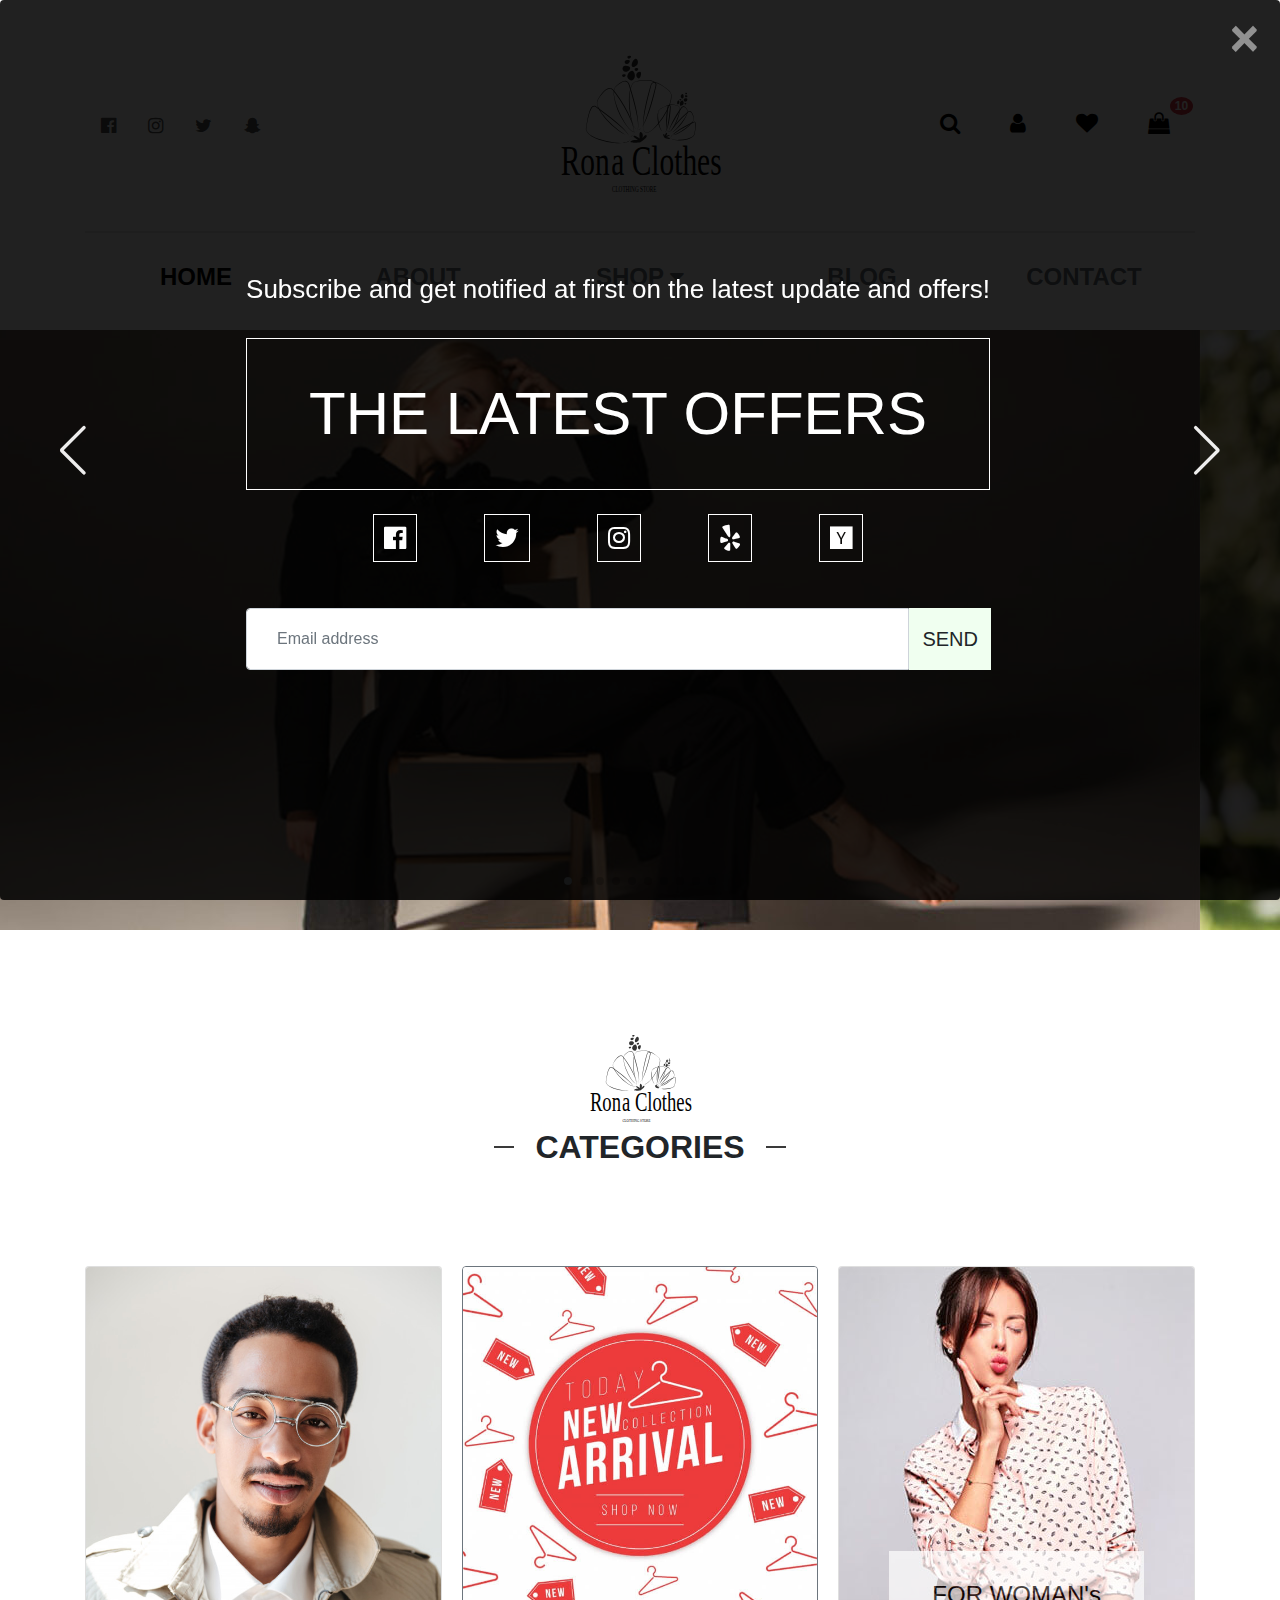
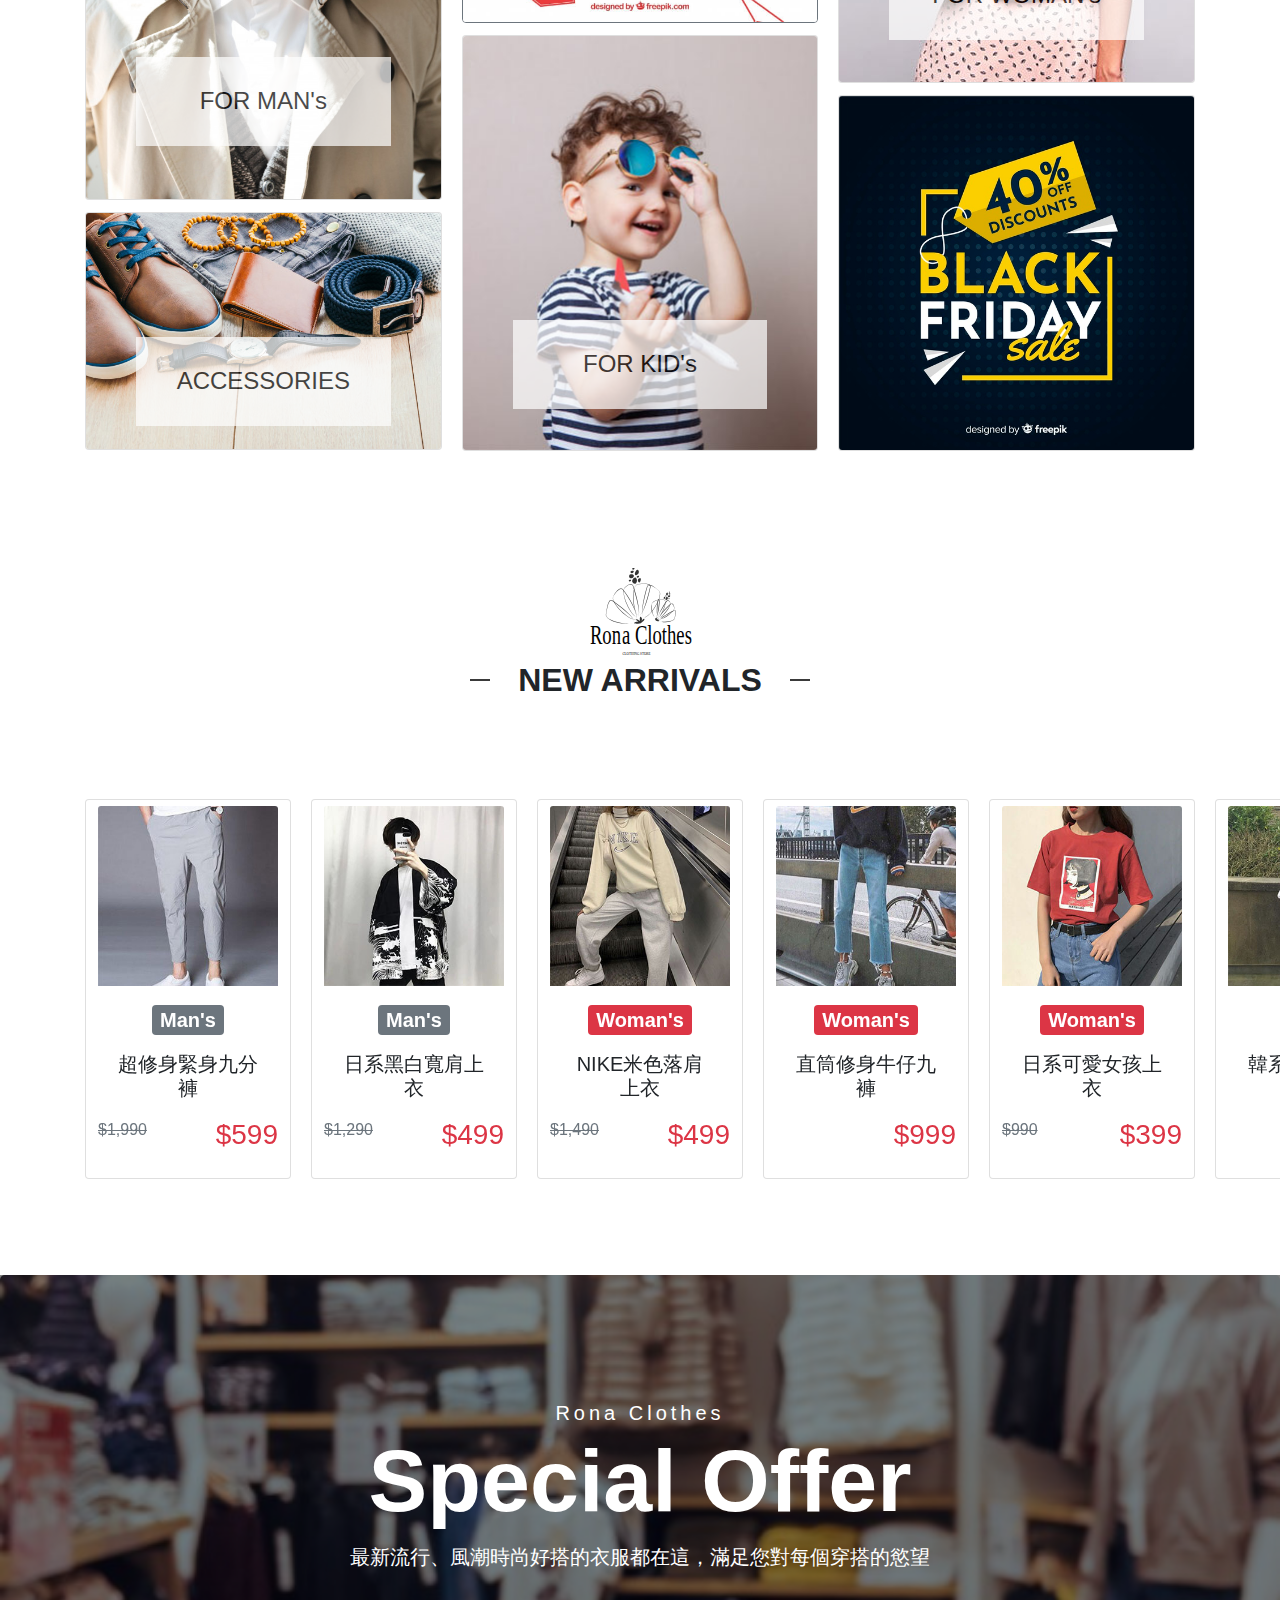
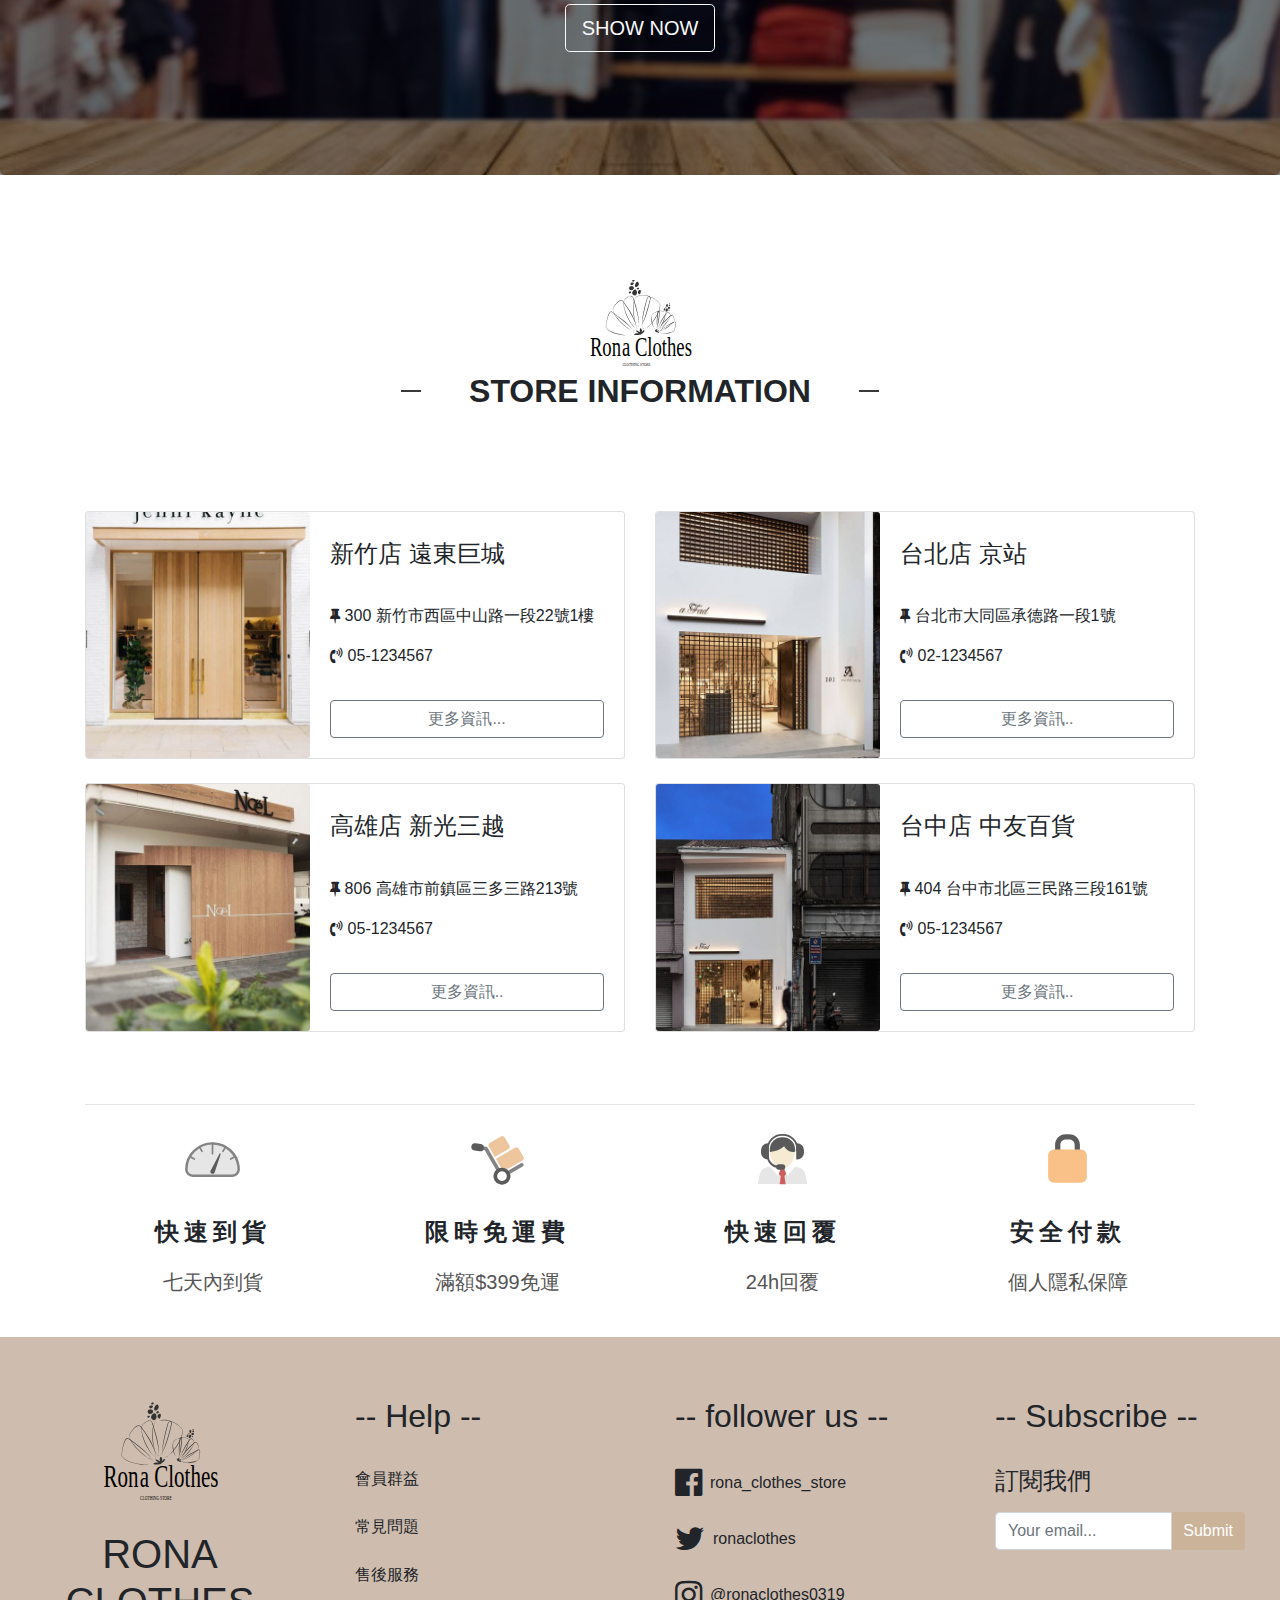
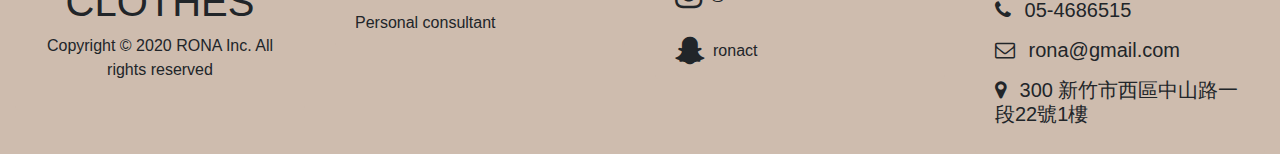
==== commit 1e2fc169: "123" ====
--- a/index.html
+++ b/index.html
@@ -10,7 +10,7 @@
     <link rel="stylesheet" href="stylesheet/all.css">
     <!--swiper-->
     <link rel="stylesheet" href="https://unpkg.com/swiper/swiper-bundle.min.css">
-    <title>Rona | 電商平台-1</title>
+    <title>Rona | 電商平台</title>
 </head>
 
 <body>
@@ -482,7 +482,7 @@
         </section>
 
         <!--告示牌-->
-        <section class="billboard jumbotron bg-cover my-5">
+        <section class="billboard jumbotron bg-cover my-5" style="background-image: url(image/jumbotron.jpg);">
             <div class="jumbotron-text">
                 <small>Rona Clothes</small>
                 <h2 class="display-2 "><strong>Special Offer</strong></h2>
--- a/stylesheet/all.css
+++ b/stylesheet/all.css
@@ -609,7 +609,6 @@
           align-items: center;
   text-align: center;
   height: 500px;
-  background: url("../image/jumbotron.jpg");
   position: relative;
 }
 
